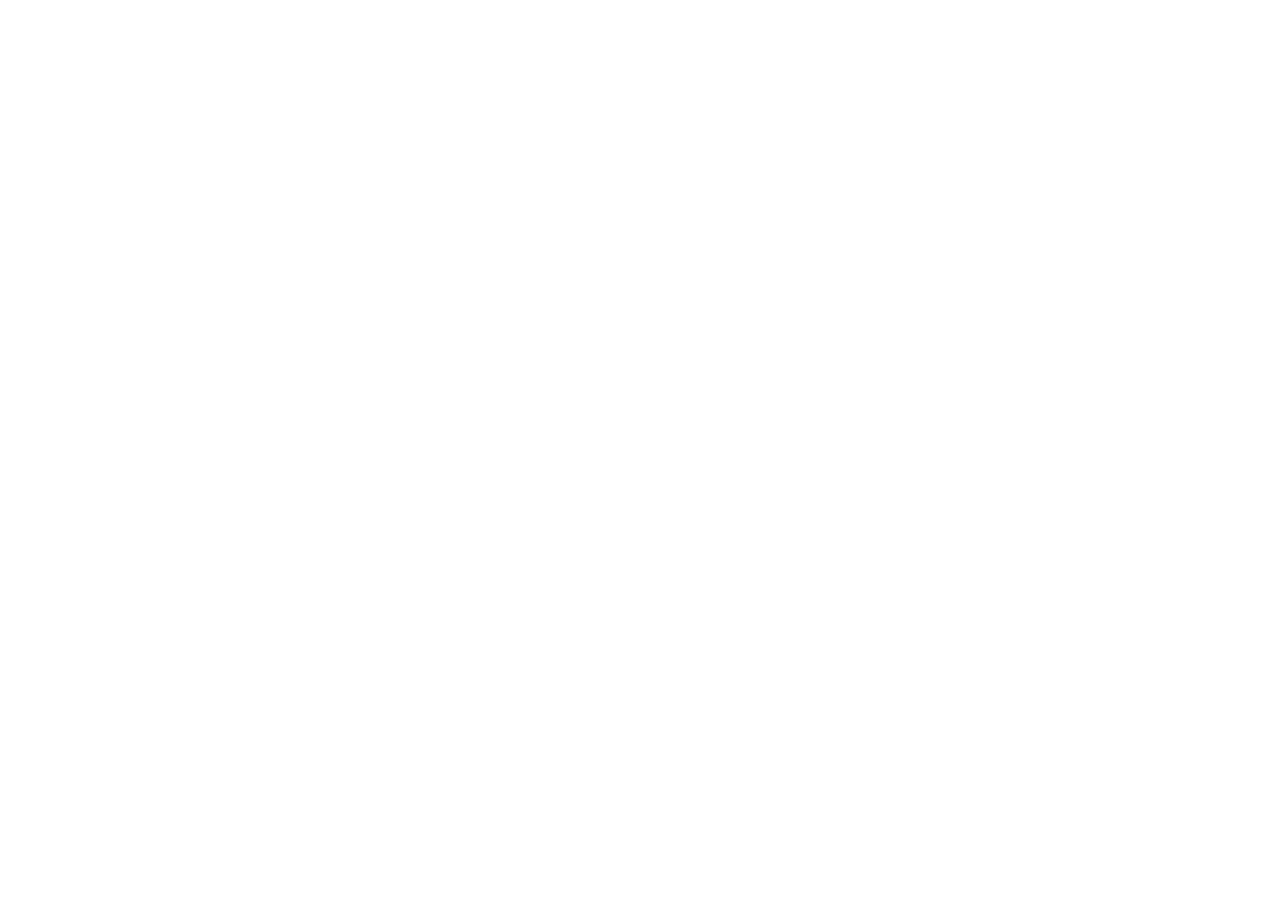
==== index.html @ 10e0dd6e "dirty but commited!" ====
<!DOCTYPE html>
<!--
    Licensed to the Apache Software Foundation (ASF) under one
    or more contributor license agreements.  See the NOTICE file
    distributed with this work for additional information
    regarding copyright ownership.  The ASF licenses this file
    to you under the Apache License, Version 2.0 (the
    "License"); you may not use this file except in compliance
    with the License.  You may obtain a copy of the License at

    http://www.apache.org/licenses/LICENSE-2.0

    Unless required by applicable law or agreed to in writing,
    software distributed under the License is distributed on an
    "AS IS" BASIS, WITHOUT WARRANTIES OR CONDITIONS OF ANY
     KIND, either express or implied.  See the License for the
    specific language governing permissions and limitations
    under the License.
-->
<html>
    <head>
        <meta charset="utf-8" />
        <meta name="format-detection" content="telephone=no" />
        <meta name="viewport" content="user-scalable=no, initial-scale=1, maximum-scale=1, minimum-scale=1, width=device-width, height=device-height, target-densitydpi=device-dpi" />
        <link rel="stylesheet" type="text/css" href="css/bootstrap-basecss.min.css"/>
        <link rel="stylesheet" type="text/css" href="css/app.css" />
        <!--link rel="stylesheet" type="text/css" href="css/index.css" /-->
        <title>{{APP.NAME}}</title>
        <style type="text/css">
            .fade-enter-setup, .fade-leave-setup {
              transition: opacity 0.4s cubic-bezier(0.25, 0.46, 0.45, 0.94) 0s;
            }
            .fade-enter-setup,
            .fade-leave-setup.fade-leave-start {
              opacity: 0;
            }
            .fade-leave-setup,
            .fade-enter-setup.fade-enter-start {
              opacity: 1;
            }                        
            .slide-frame {
              position:relative;
              height:200px;
              overflow:hidden;
            }

            .slide-frame > div {
              width:100%;
            }

            .modal-footer a {
              width:50px;
            }

            .slide-enter-setup, .slide-leave-setup, .wave-enter-setup, .wave-leave-setup {
              -webkit-transition:all cubic-bezier(0.250, 0.460, 0.450, 0.940) 0.5s;
              -moz-transition:all cubic-bezier(0.250, 0.460, 0.450, 0.940) 0.5s;
              -o-transition:all cubic-bezier(0.250, 0.460, 0.450, 0.940) 0.5s;
              transition:all cubic-bezier(0.250, 0.460, 0.450, 0.940) 0.5s;
            }

            .slide-enter-setup {
              position:absolute;
              left:0;
              top:-200px;
            }

            .slide-enter-start {
              top:0;
            }

            .slide-leave-setup {
              position:absolute;
              top:0;
            }

            .slide-leave-start {
              top:200px;
            }

            .wave-enter-setup {
              position:absolute;
              left:-100%;
            }

            .wave-enter-start {
              left:0;
            }

            .wave-leave-setup {
              position:absolute;
              left:0;
            }

            .wave-leave-start {
              left:100%;
            }
          </style>
    </head>
    <body>
        <div ui-view ng-animate="{enter:'fade-enter'}"></div>
        <!-- #Cordova# -->
        <script type="text/javascript" src="cordova.js"></script>
        <script type="text/javascript" src="js/index.js"></script><!-- #bridged to angularjs -->
        <!-- #/Cordova# -->
        <!-- #Components# -->
        <!--script type="text/javascript" src="components/angular-unstable/angular.js"></script--><!-- 1.1.5 fail to work animate with ui-router -->
        <script type="text/javascript" src="components/angular-ui-router/angular-1.1.4.js"></script>
        <script type="text/javascript" src="components/angular-gesture/mobile.min.js"></script>
        <script type="text/javascript" src="components/angular-gesture/ngMobile/directive/ngClick.js"></script>
        <script type="text/javascript" src="components/angular-gesture/ngMobile/directive/ngSwipe.js"></script>
        <script type="text/javascript" src="components/angular-ui-router/angular-ui-router.js"></script>
        <script type="text/javascript" src="components/angular-cache/angular-cache.js"></script>
        <script type="text/javascript" src="components/md5.js"></script>
        <!-- #/Components# -->
        <!-- #App# -->
        <script type="text/javascript" src="js/app.js"></script>
        <script type="text/javascript" src="js/services/NotificationService.js"></script>
        <script type="text/javascript" src="js/services/UserService.js"></script>
        <script type="text/javascript" src="js/services/CacheService.js"></script>
        <script type="text/javascript" src="js/services/ContactService.js"></script>
        <script type="text/javascript" src="js/services/StorageService.js"></script>
        <script type="text/javascript" src="js/services/DataService.js"></script>
        <script type="text/javascript" src="js/controllers/BootStrapCtrl.js"></script>
        <script type="text/javascript" src="js/controllers/AuthCtrl.js"></script>
        <script type="text/javascript" src="js/controllers/RoomCtrl.js"></script>
        <script type="text/javascript" src="js/controllers/InteractionCtrl.js"></script>
        <script type="text/javascript" src="js/controllers/ContactCtrl.js"></script>
        <!-- #/App# -->
        <!-- #Trigger# -->
        <script type="text/javascript">
            app.initialize();
            //angular.bootstrap(document, ["App"]);
        </script>
         <!-- #/Trigger# -->
    </body>
</html>
---- css/app.css ----
/*
 * Licensed to the Apache Software Foundation (ASF) under one
 * or more contributor license agreements.  See the NOTICE file
 * distributed with this work for additional information
 * regarding copyright ownership.  The ASF licenses this file
 * to you under the Apache License, Version 2.0 (the
 * "License"); you may not use this file except in compliance
 * with the License.  You may obtain a copy of the License at
 *
 * http://www.apache.org/licenses/LICENSE-2.0
 *
 * Unless required by applicable law or agreed to in writing,
 * software distributed under the License is distributed on an
 * "AS IS" BASIS, WITHOUT WARRANTIES OR CONDITIONS OF ANY
 * KIND, either express or implied.  See the License for the
 * specific language governing permissions and limitations
 * under the License.
 */


body{
  margin: 0px auto;
}

.page{
	background-color: whitesmoke;
	width: 100%;
	height: 100%;
	position: absolute;
	top: 0px;
	left: 0px;
}

.starter {
	background: url("../img/bg-landing.jpg") no-repeat fixed;
	background-size: 100%;
}

.btn {
	height: 73px;
	font-size: 32px;
	line-height: 38px;
	left: 20%;
	right: 20%;
	font-weight: bold;
	letter-spacing: 1.4px;
	position: fixed;
	bottom: 1%;
	-webkit-box-shadow: 5px 5px 5px #888;
	box-shadow: 5px 5px 5px #888;
	border-radius: 2%;
	-webkit-tap-highlight-color: rgba(0,0,0,0);
	-webkit-tap-highlight-color: transparent; /* For some Androids */
}

.tapped {
  -webkit-transform: scale3d(0.9, 0.9, 1);
}

#signup {
	bottom: 95px
}

.form-horizontal{
	position: relative;
	top: 20%;
}

.form-horizontal .control-group {
	margin: 6% 5% 20% 5%;
}

.form-horizontal .control-label {
	margin-right: 19px;
	float: left;
	width: 20%;
	padding-top: 5px;
	text-align: right;
	margin: 0 7% 0 0;
	font-size: 175%;
	line-height: 210%;
}

.control-group input {
	width: 70%;
	height: 55px;
	font-size: 32px;
	line-height: 38px;
	text-align: center;
}


.form-horizontal .control-group {
	margin: 6% 5% 20% 5%;
}


.control-group input[type="checkbox"] {
width: 30px;
margin: 0 3% 0 0;
}

.register .checkbox {
	min-height: 18px;
	padding-left: 4%;
	margin-left: 23%;
	margin-top: 1%;
	line-height: 2.5;
	font-size: 137%;
	line-height: 299%;
}

.register p {
	font-size: 118%;
	left: 21%;
	right: 20%;
	position: fixed;
	bottom: 11%;
}

ul#room-list{
	margin: 0 !important;
	height: 79%;
	border-bottom: solid 1px grey;
	z-index: 10;
	position: absolute;
	width: 100%;
	overflow: auto;
	top: 30px;
	/*overflow-y: hidden;*/
	-webkit-overflow-scrolling: touch;
}

#room-list li{
	width: 45%;
	list-style: none;
	float: left;
	border: 1px solid #000;
	border-radius: 4%;
	height: 23%;
	margin: 5% 0% 2% 3%;
	background-color: rgba(233, 230, 230, 0.64);
	-webkit-box-shadow: 5px 5px 5px #888;
	box-shadow: 5px 5px 5px #888;
}

#interact {
	border-top: solid 13px grey;
	z-index: 10;
	border-radius: 52px;
	width: 160px;
	height: 110px;
	font-size: 5em;
	left: 32.5%;
	-webkit-box-shadow: 5px 5px 5px #888;
	box-shadow: 5px 5px 5px #888;
}

#interact:hover{
	border-top: solid 4px grey;
}

.rooms .form-search{
	/*z-index: 100;*/
	position: absolute;
	top: 30px;
	width: 100%;
	background-color: whitesmoke;
	opacity: 0.95;
	height: 65%;
}

.rooms .icon-off{
	position: absolute;
	top: 10px;
	left: 10px;
}

.form-content{
	margin: 36% 0 0 0;
	text-align: center;
	line-height: 130%;
	font-size: 173%;
}

.search-query{
	text-align:center;
}

.search-query + p{
	bottom: 21%;
	position: fixed;
	left: 9%;
}

i.icon-arrow-down{
	bottom: 20%;
	position: fixed;
	left: 47%;
}

#user-password{
	height: 55px;
	font-size: 32px;
	line-height: 38px;
	width: 80%;
	font-weight: bold;
}

#interact-exe{
	font-size: 23px;
	bottom: -6px;
	left: 30%;
	width: 40%;
	border-top-right-radius: 70px;
	border-top-left-radius: 70px;
	position: absolute;
	border-bottom-left-radius: 69px;
	border-bottom-right-radius: 69px;
	height: 12%;
}

#interact-back{
	left: 3%;
	width: 180px;
}

#interact-send{
	width: 180px;
	left: 60%;
}

.interaction{
	height: 94%;
	background-color:black;
}
.interaction img{
	width: 100%;
	height: 100%;
}

.room-label i{
	position: absolute;
	left: 15px;
	top: 17px;
}

.room-label{
	background-color: #E8E8E8;
	opacity: 0.8;
	height: 6%;
	text-align: center;
	width: 100%;
	line-height: 53px;
	font-weight: bold;
	font-size: 27px;
}

#contactSearch {
	margin: 20px 15% 0 15%;
	width: 70%;
	height: 44px;
	line-height: 38px;
	font-size: 29px;
	font-weight: bold;
}

#contactSelection{
	width: 34%;
	border-radius: 30px;
	left: 33%;
}

.contact:nth-child(odd) {background-color: #FFF}
.contact:nth-child(even) {background-color: whiteSmoke}
.selected-true{
	background-color: #ffa5a5 !important;
	color: white !important;
	font-weight: bold !important;
}
.contact{
	height: 60px;
	text-align: left;
	line-height: 64px;
	font-size: 31px;
	color: #005df2;
	font-weight: normal;
}
.interaction-done{
	margin: 20px;
	padding: 18px;
	height: 35px;
	background-color: #F00;
	line-height: 40px;
	font-size: 25px;
	font-weight: 800;
}

#user-auth{
	position: fixed;
	top: 350px;
	border-top: solid 9px grey;
	border-bottom: solid 0px grey;
}

#user-auth:hover{
	position: fixed;
	top: 350px;
	border-top: solid 3px grey;
}

#addcontact{
	position: fixed;
	bottom: 40%;
}

.rooms p.interact {
	position: fixed;
	bottom: 21%;
	left: 10%;
	text-align: center;
	line-height: 130%;
	font-size: 173%;
}
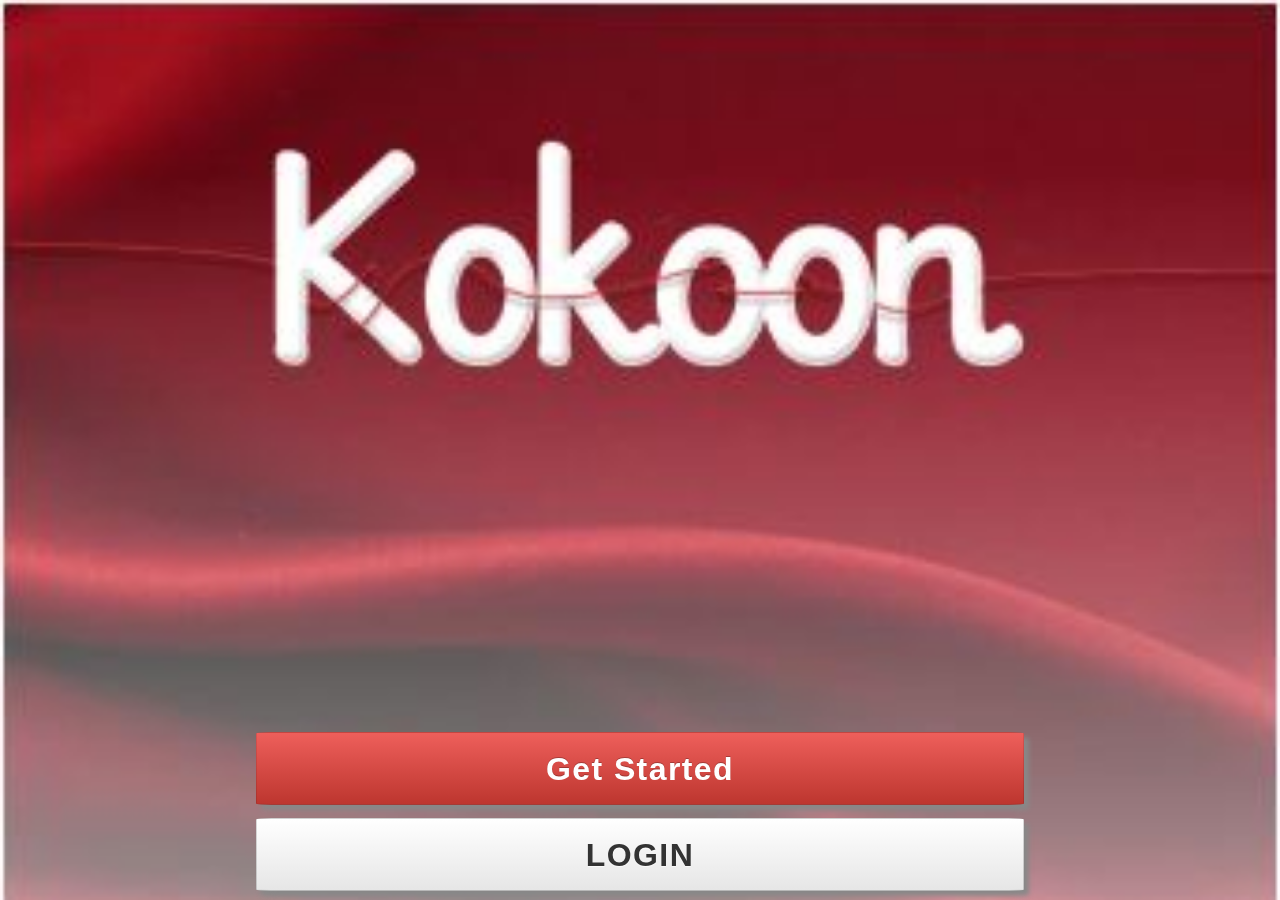
==== commit 93874fd7: "some improvements" ====
--- a/index.html
+++ b/index.html
@@ -126,12 +126,13 @@
         <script type="text/javascript" src="js/controllers/RoomCtrl.js"></script>
         <script type="text/javascript" src="js/controllers/InteractionCtrl.js"></script>
         <script type="text/javascript" src="js/controllers/ContactCtrl.js"></script>
+        <script type="text/javascript" src="js/filters/filters.js"></script>
         <!-- #/App# -->
         <!-- #Trigger# -->
         <script type="text/javascript">
-            app.initialize();
-            //angular.bootstrap(document, ["App"]);
+            //app.initialize();
+            angular.bootstrap(document, ["App"]);
         </script>
          <!-- #/Trigger# -->
     </body>
-</html>
+</html>--- a/css/app.css
+++ b/css/app.css
@@ -309,10 +309,11 @@
 	border-top: solid 3px grey;
 }
 
+/*
 #addcontact{
 	position: fixed;
 	bottom: 40%;
-}
+}*/
 
 .rooms p.interact {
 	position: fixed;
@@ -321,4 +322,44 @@
 	text-align: center;
 	line-height: 130%;
 	font-size: 173%;
-}+}
+
+#inviteContactForm, #addContactForm{
+	width: 100%;
+	background-color: whiteSmoke;
+	position: absolute;
+	top: 0px;
+	bottom: 0px;
+}
+
+#addContactForm .control-group{
+	position: absolute;
+	top: 23%;
+	left: 8%;
+	width: 100%;
+}
+
+#inviteContactForm .control-group{
+	position: absolute;
+	top: 24%;
+	font-size: 17px;
+}
+
+#inviteContactForm .control-label{
+	width: 100%;
+	font-weight: bold;
+	text-align: center;
+}
+
+#invitecontact, #addcontact{
+	position: absolute;
+	top: 45%;
+	width: 30%;
+}
+
+#invitecontactcancel, #addcontactcancel{
+	position: absolute;
+	top: 45%;
+	margin-left: 31%;
+}
+
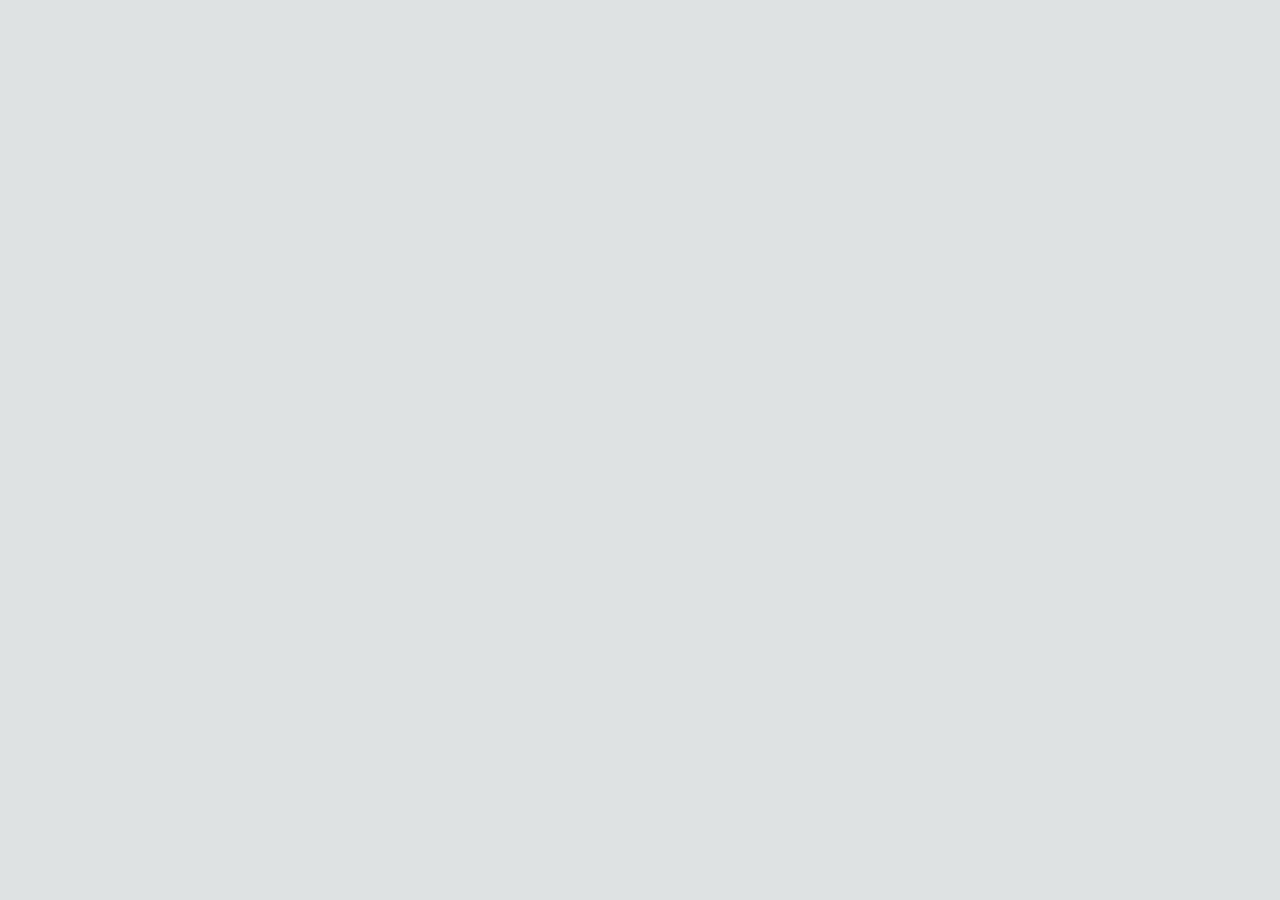
==== commit d20a7af2: "update" ====
--- a/index.html
+++ b/index.html
@@ -1,30 +1,15 @@
 <!DOCTYPE html>
-<!--
-    Licensed to the Apache Software Foundation (ASF) under one
-    or more contributor license agreements.  See the NOTICE file
-    distributed with this work for additional information
-    regarding copyright ownership.  The ASF licenses this file
-    to you under the Apache License, Version 2.0 (the
-    "License"); you may not use this file except in compliance
-    with the License.  You may obtain a copy of the License at
-
-    http://www.apache.org/licenses/LICENSE-2.0
-
-    Unless required by applicable law or agreed to in writing,
-    software distributed under the License is distributed on an
-    "AS IS" BASIS, WITHOUT WARRANTIES OR CONDITIONS OF ANY
-     KIND, either express or implied.  See the License for the
-    specific language governing permissions and limitations
-    under the License.
--->
 <html>
     <head>
         <meta charset="utf-8" />
+        <meta http-equiv="X-UA-Compatible" content="IE=edge,chrome=1">
         <meta name="format-detection" content="telephone=no" />
         <meta name="viewport" content="user-scalable=no, initial-scale=1, maximum-scale=1, minimum-scale=1, width=device-width, height=device-height, target-densitydpi=device-dpi" />
-        <link rel="stylesheet" type="text/css" href="css/bootstrap-basecss.min.css"/>
+        <link rel="stylesheet" type="text/css" href="css/modals.autoprefixed.css">
+        <link rel="stylesheet" type="text/css" href="css/buttons.autoprefixed.css">
+        <link rel="stylesheet" type="text/css" href="css/topcoat-mobile-light.css">
+        <link rel="stylesheet" type="text/css" href="css/font-awesome.css">
         <link rel="stylesheet" type="text/css" href="css/app.css" />
-        <!--link rel="stylesheet" type="text/css" href="css/index.css" /-->
         <title>{{APP.NAME}}</title>
         <style type="text/css">
             .fade-enter-setup, .fade-leave-setup {
@@ -37,7 +22,7 @@
             .fade-leave-setup,
             .fade-enter-setup.fade-enter-start {
               opacity: 1;
-            }                        
+            }
             .slide-frame {
               position:relative;
               height:200px;
@@ -98,30 +83,35 @@
           </style>
     </head>
     <body>
-        <div ui-view ng-animate="{enter:'fade-enter'}"></div>
+        <div class="app-wrap" ui-view ng-animate="{enter:'fade-enter'}"></div>
         <!-- #Cordova# -->
         <script type="text/javascript" src="cordova.js"></script>
         <script type="text/javascript" src="js/index.js"></script><!-- #bridged to angularjs -->
         <!-- #/Cordova# -->
         <!-- #Components# -->
         <!--script type="text/javascript" src="components/angular-unstable/angular.js"></script--><!-- 1.1.5 fail to work animate with ui-router -->
-        <script type="text/javascript" src="components/angular-ui-router/angular-1.1.4.js"></script>
+        <script type="text/javascript" src="components/angular/angular.min.js"></script>
         <script type="text/javascript" src="components/angular-gesture/mobile.min.js"></script>
         <script type="text/javascript" src="components/angular-gesture/ngMobile/directive/ngClick.js"></script>
         <script type="text/javascript" src="components/angular-gesture/ngMobile/directive/ngSwipe.js"></script>
+        <script type="text/javascript" src="components/angular-gesture/ngMobile/directive/ngTouch.js"></script>
+        <script type="text/javascript" src="components/angular-gesture/ngMobile/directive/ngHold.js"></script>
+        <script type="text/javascript" src="components/angular-gesture/ngMobile/directive/ngDrag.js"></script>
         <script type="text/javascript" src="components/angular-ui-router/angular-ui-router.js"></script>
         <script type="text/javascript" src="components/angular-cache/angular-cache.js"></script>
         <script type="text/javascript" src="components/md5.js"></script>
+        <script type="text/javascript" src="components/source-sans-pro.js"></script>
         <!-- #/Components# -->
         <!-- #App# -->
         <script type="text/javascript" src="js/app.js"></script>
+        <script type="text/javascript" src="js/directives/effeckt.js"></script>
         <script type="text/javascript" src="js/services/NotificationService.js"></script>
         <script type="text/javascript" src="js/services/UserService.js"></script>
         <script type="text/javascript" src="js/services/CacheService.js"></script>
         <script type="text/javascript" src="js/services/ContactService.js"></script>
         <script type="text/javascript" src="js/services/StorageService.js"></script>
         <script type="text/javascript" src="js/services/DataService.js"></script>
-        <script type="text/javascript" src="js/controllers/BootStrapCtrl.js"></script>
+        <script type="text/javascript" src="js/controllers/BootstrapCtrl.js"></script>
         <script type="text/javascript" src="js/controllers/AuthCtrl.js"></script>
         <script type="text/javascript" src="js/controllers/RoomCtrl.js"></script>
         <script type="text/javascript" src="js/controllers/InteractionCtrl.js"></script>
@@ -130,8 +120,8 @@
         <!-- #/App# -->
         <!-- #Trigger# -->
         <script type="text/javascript">
-            //app.initialize();
-            angular.bootstrap(document, ["App"]);
+            app.initialize();
+            //angular.bootstrap(document, ["App"]);
         </script>
          <!-- #/Trigger# -->
     </body>
--- a/css/modals.autoprefixed.css
+++ b/css/modals.autoprefixed.css
@@ -0,0 +1,881 @@
+.md-perspective,
+.md-perspective body {
+  height: 100%;
+  overflow: hidden;
+}
+
+.md-perspective body {
+  -webkit-perspective: 600px;
+  -ms-perspective: 600px;
+  -o-perspective: 600px;
+  perspective: 600px;
+}
+
+.effeckt-modal-wrap {
+  -webkit-transform: translate(-50%, -50%);
+  -ms-transform: translate(-50%, -50%);
+  -o-transform: translate(-50%, -50%);
+  transform: translate(-50%, -50%);
+  position: fixed;
+  top: 50%;
+  left: 50%;
+  width: 50%;
+  max-width: 320px;
+  min-width: 630px;
+  z-index: 2000;
+  display: none;
+}
+
+.effeckt-modal {
+  visibility: hidden;
+  -webkit-backface-visibility: hidden;
+  -ms-backface-visibility: hidden;
+  -o-backface-visibility: hidden;
+  backface-visibility: hidden;
+}
+
+.effeckt-show .effeckt-modal {
+  visibility: visible;
+}
+
+.effeckt-overlay.effeckt-show {
+  opacity: 1;
+  visibility: visible;
+}
+
+.effeckt-overlay {
+  position: fixed;
+  width: 100%;
+  height: 100%;
+  visibility: hidden;
+  top: 0;
+  left: 0;
+  opacity: 0;
+  -webkit-transition: 500ms;
+  -o-transition: 500ms;
+  transition: 500ms;
+}
+
+/*
+  Individual modal styles with animations/transitions
+*/
+
+/* Effect 1: From Above */
+
+.md-effect-1 .effeckt-modal {
+  -webkit-transform: scale(0.5);
+  -ms-transform: scale(0.5);
+  -o-transform: scale(0.5);
+  transform: scale(0.5);
+  opacity: 0;
+  -webkit-transition: 500ms;
+  -o-transition: 500ms;
+  transition: 500ms;
+}
+
+.effeckt-show.md-effect-1 .effeckt-modal {
+  -webkit-transform: scale(1);
+  -ms-transform: scale(1);
+  -o-transform: scale(1);
+  transform: scale(1);
+  opacity: 1;
+}
+
+/* Effect 5: From below*/
+
+.md-effect-5 .effeckt-modal {
+  -webkit-transform: scale(1.5);
+  -ms-transform: scale(1.5);
+  -o-transform: scale(1.5);
+  transform: scale(1.5);
+  opacity: 0;
+  -webkit-transition: 500ms;
+  -o-transition: 500ms;
+  transition: 500ms;
+}
+
+.effeckt-show.md-effect-5 .effeckt-modal {
+  -webkit-transform: scale(1);
+  -ms-transform: scale(1);
+  -o-transform: scale(1);
+  transform: scale(1);
+  opacity: 1;
+}
+
+/* Effect 2: Slide from the right */
+
+.md-effect-2 .effeckt-modal {
+  -webkit-transform: translateX(30%);
+  -ms-transform: translateX(30%);
+  -o-transform: translateX(30%);
+  transform: translateX(30%);
+  opacity: 0;
+  -webkit-transition: 500ms cubic-bezier(0.25, 0.5, 0.5, 0.9);
+  -o-transition: 500ms cubic-bezier(0.25, 0.5, 0.5, 0.9);
+  transition: 500ms cubic-bezier(0.25, 0.5, 0.5, 0.9);
+}
+
+.effeckt-show.md-effect-2 .effeckt-modal {
+  -webkit-transform: translateX(0);
+  -ms-transform: translateX(0);
+  -o-transform: translateX(0);
+  transform: translateX(0);
+  opacity: 1;
+}
+
+/* Effect 3: Slide from the bottom */
+
+.md-effect-3 .effeckt-modal {
+  -webkit-transform: translateY(30%);
+  -ms-transform: translateY(30%);
+  -o-transform: translateY(30%);
+  transform: translateY(30%);
+  opacity: 0;
+  -webkit-transition: 500ms;
+  -o-transition: 500ms;
+  transition: 500ms;
+}
+
+.effeckt-show.md-effect-3 .effeckt-modal {
+  -webkit-transform: translateY(0);
+  -ms-transform: translateY(0);
+  -o-transform: translateY(0);
+  transform: translateY(0);
+  opacity: 1;
+}
+
+/* Effect 4: Newspaper */
+
+.md-effect-4 .effeckt-modal {
+  -webkit-transform: scale(0.5) rotate(720deg);
+  -ms-transform: scale(0.5) rotate(720deg);
+  -o-transform: scale(0.5) rotate(720deg);
+  transform: scale(0.5) rotate(720deg);
+  opacity: 0;
+  -webkit-transition: 0.5s;
+  -o-transition: 0.5s;
+  transition: 0.5s;
+}
+
+.effeckt-show.md-effect-4 .effeckt-modal {
+  -webkit-transform: scale(1) rotate(0deg);
+  -ms-transform: scale(1) rotate(0deg);
+  -o-transform: scale(1) rotate(0deg);
+  transform: scale(1) rotate(0deg);
+  opacity: 1;
+}
+
+/* Effect 6: side fall */
+
+.md-effect-6.effeckt-modal-wrap {
+  -webkit-perspective: 1300px;
+  -ms-perspective: 1300px;
+  -o-perspective: 1300px;
+  perspective: 1300px;
+  -webkit-transform-style: preserve-3d;
+  -ms-transform-style: preserve-3d;
+  -o-transform-style: preserve-3d;
+  transform-style: preserve-3d;
+}
+
+.md-effect-6 .effeckt-modal {
+  -webkit-transform: translateZ(600px) translateX(30%) rotate(10deg);
+  -ms-transform: translateZ(600px) translateX(30%) rotate(10deg);
+  -o-transform: translateZ(600px) translateX(30%) rotate(10deg);
+  transform: translateZ(600px) translateX(30%) rotate(10deg);
+  opacity: 0;
+}
+
+.effeckt-show.md-effect-6 .effeckt-modal {
+  -webkit-transition: 500ms ease-in;
+  -o-transition: 500ms ease-in;
+  transition: 500ms ease-in;
+  -webkit-transform: translateZ(0) translateX(0) rotate(0deg);
+  -ms-transform: translateZ(0) translateX(0) rotate(0deg);
+  -o-transform: translateZ(0) translateX(0) rotate(0deg);
+  transform: translateZ(0) translateX(0) rotate(0deg);
+  opacity: 1;
+}
+
+.effeckt-hide.md-effect-6 .effeckt-modal {
+  -webkit-transition: all 500ms ease-out;
+  -o-transition: all 500ms ease-out;
+  transition: all 500ms ease-out;
+  opacity: 0;
+}
+
+/* Effect 7:  slide and stick to top */
+
+.md-effect-7 {
+  top: 0;
+  -webkit-transform: translateX(-50%);
+  -ms-transform: translateX(-50%);
+  -o-transform: translateX(-50%);
+  transform: translateX(-50%);
+}
+
+.md-effect-7 .effeckt-modal {
+  -webkit-transform: translateY(-100%);
+  -ms-transform: translateY(-100%);
+  -o-transform: translateY(-100%);
+  transform: translateY(-100%);
+  -webkit-transition: all .3s;
+  -o-transition: all .3s;
+  transition: all .3s;
+  opacity: 0;
+}
+
+.effeckt-show.md-effect-7 .effeckt-modal {
+  -webkit-transform: translateY(0);
+  -ms-transform: translateY(0);
+  -o-transform: translateY(0);
+  transform: translateY(0);
+  opacity: 1;
+}
+
+/* Effect 8: 3D flip horizontal */
+
+.md-effect-8 {
+  -webkit-perspective: 1300px;
+  -ms-perspective: 1300px;
+  -o-perspective: 1300px;
+  perspective: 1300px;
+  -webkit-transform-style: preserve-3d;
+  -ms-transform-style: preserve-3d;
+  -o-transform-style: preserve-3d;
+  transform-style: preserve-3d;
+}
+
+.md-effect-8 .effeckt-modal {
+  -webkit-transform: rotateY(-70deg);
+  -ms-transform: rotateY(-70deg);
+  -o-transform: rotateY(-70deg);
+  transform: rotateY(-70deg);
+  -webkit-transition: all 500ms;
+  -o-transition: all 500ms;
+  transition: all 500ms;
+  opacity: 0;
+}
+
+.effeckt-show.md-effect-8 .effeckt-modal {
+  -webkit-transform: rotateY(0deg);
+  -ms-transform: rotateY(0deg);
+  -o-transform: rotateY(0deg);
+  transform: rotateY(0deg);
+  opacity: 1;
+}
+
+/* Effect 9: 3D flip vertical */
+
+.md-effect-9 {
+  -webkit-perspective: 1300px;
+  -ms-perspective: 1300px;
+  -o-perspective: 1300px;
+  perspective: 1300px;
+  -webkit-transform-style: preserve-3d;
+  -ms-transform-style: preserve-3d;
+  -o-transform-style: preserve-3d;
+  transform-style: preserve-3d;
+}
+
+.md-effect-9 .effeckt-modal {
+  -webkit-transform: rotateX(-70deg);
+  -ms-transform: rotateX(-70deg);
+  -o-transform: rotateX(-70deg);
+  transform: rotateX(-70deg);
+  -webkit-transition: 500ms;
+  -o-transition: 500ms;
+  transition: 500ms;
+  opacity: 0;
+}
+
+.effeckt-show.md-effect-9 .effeckt-modal {
+  -webkit-transform: rotateX(0deg);
+  -ms-transform: rotateX(0deg);
+  -o-transform: rotateX(0deg);
+  transform: rotateX(0deg);
+  opacity: 1;
+}
+
+/* Effect 10: 3D sign */
+
+.md-effect-10 {
+  -webkit-perspective: 1300px;
+  -ms-perspective: 1300px;
+  -o-perspective: 1300px;
+  perspective: 1300px;
+  -webkit-transform-style: preserve-3d;
+  -ms-transform-style: preserve-3d;
+  -o-transform-style: preserve-3d;
+  transform-style: preserve-3d;
+}
+
+.md-effect-10 .effeckt-modal {
+  -webkit-transform: rotateX(-60deg);
+  -ms-transform: rotateX(-60deg);
+  -o-transform: rotateX(-60deg);
+  transform: rotateX(-60deg);
+  -webkit-transform-origin: 50% 0;
+  -ms-transform-origin: 50% 0;
+  -o-transform-origin: 50% 0;
+  transform-origin: 50% 0;
+  opacity: 0;
+  -webkit-transition: 500ms;
+  -o-transition: 500ms;
+  transition: 500ms;
+}
+
+.effeckt-show.md-effect-10 .effeckt-modal {
+  -webkit-transform: rotateX(0deg);
+  -ms-transform: rotateX(0deg);
+  -o-transform: rotateX(0deg);
+  transform: rotateX(0deg);
+  opacity: 1;
+}
+
+/* Effect 12:  Just me */
+
+.md-effect-12 .effeckt-modal {
+  opacity: 0;
+  -webkit-transition: 500ms;
+  -o-transition: 500ms;
+  transition: 500ms;
+}
+
+.effeckt-show.md-effect-12 .effeckt-modal {
+  opacity: 1;
+  background: #555;
+}
+
+.effeckt-show.md-effect-12 ~ .effeckt-overlay {
+  background: #555;
+}
+
+.md-effect-12,
+.md-effect-12 h3 {
+  background: transparent;
+}
+
+/* Effect 13: 3D slit */
+
+.md-effect-13 {
+  -webkit-perspective: 1300px;
+  -ms-perspective: 1300px;
+  -o-perspective: 1300px;
+  perspective: 1300px;
+  -webkit-transform-style: preserve-3d;
+  -ms-transform-style: preserve-3d;
+  -o-transform-style: preserve-3d;
+  transform-style: preserve-3d;
+}
+
+.md-effect-13 .effeckt-modal {
+  -webkit-transform: translateZ(-3000px) rotateY(90deg);
+  -ms-transform: translateZ(-3000px) rotateY(90deg);
+  -o-transform: translateZ(-3000px) rotateY(90deg);
+  transform: translateZ(-3000px) rotateY(90deg);
+  opacity: 0;
+}
+
+.effeckt-show.md-effect-13 .effeckt-modal {
+  -webkit-animation: slit 0.7s forwards ease-out;
+  -o-animation: slit 0.7s forwards ease-out;
+  animation: slit 0.7s forwards ease-out;
+}
+
+.effeckt-hide.md-effect-13 .effeckt-modal {
+  opacity: 0;
+  -webkit-transition: all 500ms;
+  -o-transition: all 500ms;
+  transition: all 500ms;
+}
+
+@-webkit-keyframes slit {
+  50% {
+    -webkit-transform: translateZ(-250px) rotateY(89deg);
+    transform: translateZ(-250px) rotateY(89deg);
+    opacity: 1;
+    -webkit-animation-timing-function: ease-in;
+    animation-timing-function: ease-in;
+  }
+
+  100% {
+    -webkit-transform: translateZ(0) rotateY(0deg);
+    transform: translateZ(0) rotateY(0deg);
+    opacity: 1;
+  }
+}
+
+@-o-keyframes slit {
+  50% {
+    -o-transform: translateZ(-250px) rotateY(89deg);
+    transform: translateZ(-250px) rotateY(89deg);
+    opacity: 1;
+    -o-animation-timing-function: ease-in;
+    animation-timing-function: ease-in;
+  }
+
+  100% {
+    -o-transform: translateZ(0) rotateY(0deg);
+    transform: translateZ(0) rotateY(0deg);
+    opacity: 1;
+  }
+}
+
+@keyframes slit {
+  50% {
+    -webkit-transform: translateZ(-250px) rotateY(89deg);
+    -ms-transform: translateZ(-250px) rotateY(89deg);
+    -o-transform: translateZ(-250px) rotateY(89deg);
+    transform: translateZ(-250px) rotateY(89deg);
+    opacity: 1;
+    -webkit-animation-timing-function: ease-in;
+    -o-animation-timing-function: ease-in;
+    animation-timing-function: ease-in;
+  }
+
+  100% {
+    -webkit-transform: translateZ(0) rotateY(0deg);
+    -ms-transform: translateZ(0) rotateY(0deg);
+    -o-transform: translateZ(0) rotateY(0deg);
+    transform: translateZ(0) rotateY(0deg);
+    opacity: 1;
+  }
+}
+
+/* Effect 14:  3D Rotate from bottom */
+
+.md-effect-14 {
+  -webkit-perspective: 1300px;
+  -ms-perspective: 1300px;
+  -o-perspective: 1300px;
+  perspective: 1300px;
+  -webkit-transform-style: preserve-3d;
+  -ms-transform-style: preserve-3d;
+  -o-transform-style: preserve-3d;
+  transform-style: preserve-3d;
+}
+
+.md-effect-14 .effeckt-modal {
+  -webkit-transform: translateY(100%) rotateX(90deg);
+  -ms-transform: translateY(100%) rotateX(90deg);
+  -o-transform: translateY(100%) rotateX(90deg);
+  transform: translateY(100%) rotateX(90deg);
+  -webkit-transform-origin: 0 100%;
+  -ms-transform-origin: 0 100%;
+  -o-transform-origin: 0 100%;
+  transform-origin: 0 100%;
+  opacity: 0;
+  -webkit-transition: all 500ms ease-out;
+  -o-transition: all 500ms ease-out;
+  transition: all 500ms ease-out;
+}
+
+.effeckt-show.md-effect-14 .effeckt-modal {
+  -webkit-transform: translateY(0%) rotateX(0deg);
+  -ms-transform: translateY(0%) rotateX(0deg);
+  -o-transform: translateY(0%) rotateX(0deg);
+  transform: translateY(0%) rotateX(0deg);
+  opacity: 1;
+}
+
+/* Effect 15:  3D Rotate in from left */
+
+.md-effect-15 {
+  -webkit-perspective: 1300px;
+  -ms-perspective: 1300px;
+  -o-perspective: 1300px;
+  perspective: 1300px;
+  -webkit-transform-style: preserve-3d;
+  -ms-transform-style: preserve-3d;
+  -o-transform-style: preserve-3d;
+  transform-style: preserve-3d;
+}
+
+.md-effect-15 .effeckt-modal {
+  -webkit-transform: translateZ(100px) translateX(-30%) rotateY(90deg);
+  -ms-transform: translateZ(100px) translateX(-30%) rotateY(90deg);
+  -o-transform: translateZ(100px) translateX(-30%) rotateY(90deg);
+  transform: translateZ(100px) translateX(-30%) rotateY(90deg);
+  -webkit-transform-origin: 0 100%;
+  -ms-transform-origin: 0 100%;
+  -o-transform-origin: 0 100%;
+  transform-origin: 0 100%;
+  opacity: 0;
+  -webkit-transition: all 500ms;
+  -o-transition: all 500ms;
+  transition: all 500ms;
+}
+
+.effeckt-show.md-effect-15 .effeckt-modal {
+  -webkit-transform: translateZ(0px) translateX(0%) rotateY(0deg);
+  -ms-transform: translateZ(0px) translateX(0%) rotateY(0deg);
+  -o-transform: translateZ(0px) translateX(0%) rotateY(0deg);
+  transform: translateZ(0px) translateX(0%) rotateY(0deg);
+  opacity: 1;
+}
+
+/* Effect 16:  Blur */
+
+.effeckt-show.md-effect-16 ~ .md-overlay {
+  background: rgba(180, 46, 32, 0.5);
+}
+
+.effeckt-show.md-effect-16 ~ .page-wrap {
+  -webkit-filter: blur(3px);
+  filter: blur(3px);
+}
+
+.md-effect-16 .effeckt-modal {
+  opacity: 0;
+}
+
+.effeckt-show.md-effect-16 ~ .page-wrap,
+.md-effect-16 .effeckt-modal {
+  -webkit-transition: all 500ms;
+  -o-transition: all 500ms;
+  transition: all 500ms;
+}
+
+.effeckt-show.md-effect-16 .effeckt-modal {
+  opacity: 1;
+}
+
+/* Effect 17:  Slide in from bottom with perspective on container */
+
+.effeckt-show.md-effect-17 ~ .page-wrap {
+  height: 100%;
+  overflow: hidden;
+  -webkit-transition: -webkit-transform 500ms;
+  -o-transition: -o-transform 500ms;
+  transition: -ms-transform 500ms;
+  transition: transform 500ms;
+}
+
+.effeckt-show.md-effect-17 ~ .page-wrap,
+.effeckt-show.md-effect-17 ~ .effeckt-overlay {
+  -webkit-transform: rotateX(-2deg);
+  -ms-transform: rotateX(-2deg);
+  -o-transform: rotateX(-2deg);
+  transform: rotateX(-2deg);
+  -webkit-transform-origin: 50% 0%;
+  -ms-transform-origin: 50% 0%;
+  -o-transform-origin: 50% 0%;
+  transform-origin: 50% 0%;
+  -webkit-transform-style: preserve-3d;
+  -ms-transform-style: preserve-3d;
+  -o-transform-style: preserve-3d;
+  transform-style: preserve-3d;
+}
+
+.md-effect-17 .effeckt-modal {
+  opacity: 0;
+  -webkit-transform: translateY(200%);
+  -ms-transform: translateY(200%);
+  -o-transform: translateY(200%);
+  transform: translateY(200%);
+}
+
+.effeckt-show.md-effect-17 .effeckt-modal {
+  -webkit-transform: translateY(-50%);
+  -ms-transform: translateY(-50%);
+  -o-transform: translateY(-50%);
+  transform: translateY(-50%);
+  opacity: 1;
+  -webkit-transition: all 500ms 0.2s;
+  -o-transition: all 500ms 0.2s;
+  transition: all 500ms 0.2s;
+}
+
+.effeckt-hide.md-effect-17 .effeckt-modal {
+  opacity: 0;
+  -webkit-transition: all 500ms 0.2s;
+  -o-transition: all 500ms 0.2s;
+  transition: all 500ms 0.2s;
+}
+
+/* Effect 18:  Slide from right with perspective on container */
+
+.effeckt-show.md-effect-18 ~ .page-wrap {
+  height: 100%;
+  overflow: hidden;
+}
+
+.effeckt-show.md-effect-18 ~ .effeckt-overlay {
+  background: rgba(0, 0, 0, 0.2);
+  -webkit-transition: all 0.5s;
+  -o-transition: all 0.5s;
+  transition: all 0.5s;
+}
+
+.effeckt-show.md-effect-18 ~ .page-wrap,
+.effeckt-show.md-effect-18 ~ .effeckt-overlay {
+  -webkit-transform-style: preserve-3d;
+  -ms-transform-style: preserve-3d;
+  -o-transform-style: preserve-3d;
+  transform-style: preserve-3d;
+  -webkit-transform-origin: 0% 50%;
+  -ms-transform-origin: 0% 50%;
+  -o-transform-origin: 0% 50%;
+  transform-origin: 0% 50%;
+  -webkit-animation: rotateRightSideFirst 0.5s forwards ease-in;
+  -o-animation: rotateRightSideFirst 0.5s forwards ease-in;
+  animation: rotateRightSideFirst 0.5s forwards ease-in;
+}
+
+@-webkit-keyframes rotateRightSideFirst {
+  50% {
+    -webkit-transform: translateZ(-50px) rotateY(5deg);
+    transform: translateZ(-50px) rotateY(5deg);
+    -webkit-animation-timing-function: ease-out;
+    animation-timing-function: ease-out;
+  }
+
+  100% {
+    -webkit-transform: translateZ(-200px);
+    transform: translateZ(-200px);
+  }
+}
+
+@-o-keyframes rotateRightSideFirst {
+  50% {
+    -o-transform: translateZ(-50px) rotateY(5deg);
+    transform: translateZ(-50px) rotateY(5deg);
+    -o-animation-timing-function: ease-out;
+    animation-timing-function: ease-out;
+  }
+
+  100% {
+    -o-transform: translateZ(-200px);
+    transform: translateZ(-200px);
+  }
+}
+
+@keyframes rotateRightSideFirst {
+  50% {
+    -webkit-transform: translateZ(-50px) rotateY(5deg);
+    -ms-transform: translateZ(-50px) rotateY(5deg);
+    -o-transform: translateZ(-50px) rotateY(5deg);
+    transform: translateZ(-50px) rotateY(5deg);
+    -webkit-animation-timing-function: ease-out;
+    -o-animation-timing-function: ease-out;
+    animation-timing-function: ease-out;
+  }
+
+  100% {
+    -webkit-transform: translateZ(-200px);
+    -ms-transform: translateZ(-200px);
+    -o-transform: translateZ(-200px);
+    transform: translateZ(-200px);
+  }
+}
+
+.md-effect-18 .effeckt-modal {
+  -webkit-transform: translateX(200%);
+  -ms-transform: translateX(200%);
+  -o-transform: translateX(200%);
+  transform: translateX(200%);
+  opacity: 0;
+}
+
+.effeckt-show.md-effect-18 .effeckt-modal {
+  -webkit-transform: translateX(0);
+  -ms-transform: translateX(0);
+  -o-transform: translateX(0);
+  transform: translateX(0);
+  opacity: 1;
+  -webkit-transition: all 0.5s 0.1s;
+  -o-transition: all 0.5s 0.1s;
+  transition: all 0.5s 0.1s;
+}
+
+.effeckt-hide.md-effect-18 .effeckt-modal {
+  opacity: 0;
+  -webkit-transition: all 0.5s 0.1s;
+  -o-transition: all 0.5s 0.1s;
+  transition: all 0.5s 0.1s;
+}
+
+/* Effect 19:  Slip in from the top with perspective on container */
+
+.effeckt-show.md-effect-19 ~ .page-wrap {
+  height: 100%;
+  overflow: hidden;
+}
+
+.effeckt-show.md-effect-19 ~ .effeckt-overlay {
+  -webkit-transition: 500ms;
+  -o-transition: 500ms;
+  transition: 500ms;
+}
+
+.effeckt-show.md-effect-19 ~ .page-wrap,
+.effeckt-show.md-effect-19 ~ .effeckt-overlay {
+  -webkit-transform-style: preserve-3d;
+  -ms-transform-style: preserve-3d;
+  -o-transform-style: preserve-3d;
+  transform-style: preserve-3d;
+  -webkit-transform-origin: 50% 100%;
+  -ms-transform-origin: 50% 100%;
+  -o-transform-origin: 50% 100%;
+  transform-origin: 50% 100%;
+  -webkit-animation: OpenTop 500ms forwards ease-in;
+  -o-animation: OpenTop 500ms forwards ease-in;
+  animation: OpenTop 500ms forwards ease-in;
+}
+
+@-webkit-keyframes OpenTop {
+  50% {
+    -webkit-transform: rotateX(10deg);
+    transform: rotateX(10deg);
+    -webkit-animation-timing-function: ease-out;
+    animation-timing-function: ease-out;
+  }
+}
+
+@-o-keyframes OpenTop {
+  50% {
+    -o-transform: rotateX(10deg);
+    transform: rotateX(10deg);
+    -o-animation-timing-function: ease-out;
+    animation-timing-function: ease-out;
+  }
+}
+
+@keyframes OpenTop {
+  50% {
+    -webkit-transform: rotateX(10deg);
+    -ms-transform: rotateX(10deg);
+    -o-transform: rotateX(10deg);
+    transform: rotateX(10deg);
+    -webkit-animation-timing-function: ease-out;
+    -o-animation-timing-function: ease-out;
+    animation-timing-function: ease-out;
+  }
+}
+
+.md-effect-19 .effeckt-modal {
+  -webkit-transform: translateY(-200%);
+  -ms-transform: translateY(-200%);
+  -o-transform: translateY(-200%);
+  transform: translateY(-200%);
+  opacity: 0;
+}
+
+.effeckt-show.md-effect-19 .effeckt-modal {
+  -webkit-transform: translateY(0);
+  -ms-transform: translateY(0);
+  -o-transform: translateY(0);
+  transform: translateY(0);
+  opacity: 1;
+  -webkit-transition: all 500ms 100ms;
+  -o-transition: all 500ms 100ms;
+  transition: all 500ms 100ms;
+}
+
+.effeckt-hide.md-effect-19 .effeckt-modal {
+  opacity: 0;
+  -webkit-transition: all 500ms 100ms;
+  -o-transition: all 500ms 100ms;
+  transition: all 500ms 100ms;
+}
+
+/* Effect 20: From the top to bottom with left tilt on the way out */
+
+.md-effect-20 {
+  -webkit-transition: 500ms ease-in-out;
+  -o-transition: 500ms ease-in-out;
+  transition: 500ms ease-in-out;
+  -webkit-transform: -50% -50%;
+  -ms-transform: -50% -50%;
+  -o-transform: -50% -50%;
+  transform: -50% -50%;
+  top: -100%;
+  opacity: 0;
+}
+
+.effeckt-show.md-effect-20 {
+  top: 50%;
+  opacity: 1;
+}
+
+.effeckt-hide.md-effect-20 {
+  top: 100%;
+  -webkit-transform: translateX(-50%) rotate(-29deg);
+  -ms-transform: translateX(-50%) rotate(-29deg);
+  -o-transform: translateX(-50%) rotate(-29deg);
+  transform: translateX(-50%) rotate(-29deg);
+  opacity: 0;
+}
+
+/* Effect 22: From the top to bottom */
+
+.md-effect-22 {
+  -webkit-transition: 500ms ease-in-out;
+  -o-transition: 500ms ease-in-out;
+  transition: 500ms ease-in-out;
+  -webkit-transform: -50% -50%;
+  -ms-transform: -50% -50%;
+  -o-transform: -50% -50%;
+  transform: -50% -50%;
+  top: -100%;
+  opacity: 0;
+}
+
+.effeckt-show.md-effect-22 {
+  top: 50%;
+  opacity: 1;
+}
+
+.effeckt-hide.md-effect-22 {
+  top: 100%;
+  opacity: 0;
+}
+
+/* Effect 23: From the bottom to bottom */
+
+.md-effect-23 {
+  -webkit-transition: 500ms ease-in-out;
+  -o-transition: 500ms ease-in-out;
+  transition: 500ms ease-in-out;
+  -webkit-transform: -50% -50%;
+  -ms-transform: -50% -50%;
+  -o-transform: -50% -50%;
+  transform: -50% -50%;
+  top: 100%;
+  opacity: 0;
+}
+
+.effeckt-show.md-effect-23 {
+  top: 50%;
+  opacity: 1;
+}
+
+.effeckt-hide.md-effect-23 {
+  top: 100%;
+  opacity: 0;
+}
+
+/* Effect 24: From the top to top */
+
+.md-effect-24 {
+  -webkit-transition: 500ms ease-in-out;
+  -o-transition: 500ms ease-in-out;
+  transition: 500ms ease-in-out;
+  -webkit-transform: -50% -50%;
+  -ms-transform: -50% -50%;
+  -o-transform: -50% -50%;
+  transform: -50% -50%;
+  top: -100%;
+  opacity: 0;
+}
+
+.effeckt-show.md-effect-24 {
+  top: 50%;
+  opacity: 1;
+}
+
+.effeckt-hide.md-effect-24 {
+  top: -100%;
+  opacity: 0;
+}--- a/css/buttons.autoprefixed.css
+++ b/css/buttons.autoprefixed.css
@@ -0,0 +1,329 @@
+.effeckt-button {
+  position: relative;
+  font-family: inherit;
+  cursor: pointer;
+  -webkit-appearance: none;
+  -webkit-font-smoothing: antialiased;
+}
+
+.effeckt-button[data-loading] {
+  cursor: default;
+}
+
+.effeckt-button .spinner {
+  position: absolute;
+  width: 32px;
+  height: 32px;
+  top: 50%;
+  margin-top: -16px;
+  opacity: 0;
+  background-image: url( [data-uri] );
+  background-size: 32px auto;
+}
+
+.effeckt-button[data-loading] .spinner {
+  -webkit-animation: spinner 1s infinite linear;
+  -o-animation: spinner 1s infinite linear;
+  animation: spinner 1s infinite linear;
+}
+
+@-webkit-keyframes spinner {
+  0% {
+    -webkit-transform: rotate(0deg);
+    transform: rotate(0deg);
+  }
+
+  50% {
+    -webkit-transform: rotate(180deg);
+    transform: rotate(180deg);
+  }
+
+  100% {
+    -webkit-transform: rotate(360deg);
+    transform: rotate(360deg);
+  }
+}
+
+@-o-keyframes spinner {
+  0% {
+    -o-transform: rotate(0deg);
+    transform: rotate(0deg);
+  }
+
+  50% {
+    -o-transform: rotate(180deg);
+    transform: rotate(180deg);
+  }
+
+  100% {
+    -o-transform: rotate(360deg);
+    transform: rotate(360deg);
+  }
+}
+
+@keyframes spinner {
+  0% {
+    -webkit-transform: rotate(0deg);
+    -ms-transform: rotate(0deg);
+    -o-transform: rotate(0deg);
+    transform: rotate(0deg);
+  }
+
+  50% {
+    -webkit-transform: rotate(180deg);
+    -ms-transform: rotate(180deg);
+    -o-transform: rotate(180deg);
+    transform: rotate(180deg);
+  }
+
+  100% {
+    -webkit-transform: rotate(360deg);
+    -ms-transform: rotate(360deg);
+    -o-transform: rotate(360deg);
+    transform: rotate(360deg);
+  }
+}
+
+.effeckt-button,
+.effeckt-button .spinner,
+.effeckt-button .label {
+  -webkit-transition: 500ms cubic-bezier(0.175, 0.885, 0.32, 1.275) all;
+  -o-transition: 500ms cubic-bezier(0.175, 0.885, 0.32, 1.275) all;
+  transition: 500ms cubic-bezier(0.175, 0.885, 0.32, 1.275) all;
+}
+
+.effeckt-button.zoom-in,
+.effeckt-button.zoom-in .spinner,
+.effeckt-button.zoom-in .label,
+.effeckt-button.zoom-out,
+.effeckt-button.zoom-out .spinner,
+.effeckt-button.zoom-out .label {
+  -webkit-transition: 500ms ease all;
+  -o-transition: 500ms ease all;
+  transition: 500ms ease all;
+}
+
+.effeckt-button.expand-right .spinner {
+  right: 16px;
+}
+
+.effeckt-button.expand-right[data-loading] {
+  padding-right: 64px;
+}
+
+.effeckt-button.expand-right[data-loading] .spinner {
+  opacity: 1;
+}
+
+.effeckt-button.expand-left .spinner {
+  left: 16px;
+}
+
+.effeckt-button.expand-left[data-loading] {
+  padding-left: 64px;
+}
+
+.effeckt-button.expand-left[data-loading] .spinner {
+  opacity: 1;
+}
+
+.effeckt-button.expand-up {
+  overflow: hidden;
+}
+
+.effeckt-button.expand-up .spinner {
+  top: 32px;
+  left: 50%;
+  margin-left: -16px;
+}
+
+.effeckt-button.expand-up[data-loading] {
+  padding-top: 64px;
+}
+
+.effeckt-button.expand-up[data-loading] .spinner {
+  opacity: 1;
+  top: 16px;
+  margin-top: 0;
+}
+
+.effeckt-button.expand-down {
+  overflow: hidden;
+}
+
+.effeckt-button.expand-down .spinner {
+  left: 50%;
+  top: 100%;
+  margin-left: -16px;
+  margin-top: -48px;
+}
+
+.effeckt-button.expand-down[data-loading] {
+  padding-bottom: 64px;
+}
+
+.effeckt-button.expand-down[data-loading] .spinner {
+  opacity: 1;
+}
+
+.effeckt-button.slide-left {
+  overflow: hidden;
+}
+
+.effeckt-button.slide-left .label {
+  position: relative;
+}
+
+.effeckt-button.slide-left .spinner {
+  left: 100%;
+  margin-left: -16px;
+}
+
+.effeckt-button.slide-left[data-loading] .label {
+  opacity: 0;
+  left: -100%;
+}
+
+.effeckt-button.slide-left[data-loading] .spinner {
+  opacity: 1;
+  left: 50%;
+}
+
+.effeckt-button.slide-right {
+  overflow: hidden;
+}
+
+.effeckt-button.slide-right .label {
+  position: relative;
+}
+
+.effeckt-button.slide-right .spinner {
+  right: 100%;
+  margin-left: -16px;
+}
+
+.effeckt-button.slide-right[data-loading] .label {
+  opacity: 0;
+  left: 100%;
+}
+
+.effeckt-button.slide-right[data-loading] .spinner {
+  opacity: 1;
+  left: 50%;
+}
+
+.effeckt-button.slide-up {
+  overflow: hidden;
+}
+
+.effeckt-button.slide-up .label {
+  position: relative;
+}
+
+.effeckt-button.slide-up .spinner {
+  left: 50%;
+  margin-left: -16px;
+  margin-top: 1em;
+}
+
+.effeckt-button.slide-up[data-loading] .label {
+  opacity: 0;
+  top: -1em;
+}
+
+.effeckt-button.slide-up[data-loading] .spinner {
+  opacity: 1;
+  margin-top: -16px;
+}
+
+.effeckt-button.slide-down {
+  overflow: hidden;
+}
+
+.effeckt-button.slide-down .label {
+  position: relative;
+}
+
+.effeckt-button.slide-down .spinner {
+  left: 50%;
+  margin-left: -16px;
+  margin-top: -32px;
+}
+
+.effeckt-button.slide-down[data-loading] .label {
+  opacity: 0;
+  top: 1em;
+}
+
+.effeckt-button.slide-down[data-loading] .spinner {
+  opacity: 1;
+  margin-top: -16px;
+}
+
+.effeckt-button.zoom-out {
+  overflow: hidden;
+}
+
+.effeckt-button.zoom-out .spinner {
+  left: 50%;
+  margin-left: -16px;
+  -webkit-transform: scale(2.5);
+  -ms-transform: scale(2.5);
+  -o-transform: scale(2.5);
+  transform: scale(2.5);
+}
+
+.effeckt-button.zoom-out .label {
+  position: relative;
+  display: inline-block;
+}
+
+.effeckt-button.zoom-out[data-loading] .label {
+  opacity: 0;
+  -webkit-transform: scale(0.5);
+  -ms-transform: scale(0.5);
+  -o-transform: scale(0.5);
+  transform: scale(0.5);
+}
+
+.effeckt-button.zoom-out[data-loading] .spinner {
+  opacity: 1;
+  -webkit-transform: none;
+  -ms-transform: none;
+  -o-transform: none;
+  transform: none;
+}
+
+.effeckt-button.zoom-in {
+  overflow: hidden;
+}
+
+.effeckt-button.zoom-in .spinner {
+  left: 50%;
+  margin-left: -16px;
+  -webkit-transform: scale(0.2);
+  -ms-transform: scale(0.2);
+  -o-transform: scale(0.2);
+  transform: scale(0.2);
+}
+
+.effeckt-button.zoom-in .label {
+  position: relative;
+  display: inline-block;
+}
+
+.effeckt-button.zoom-in[data-loading] .label {
+  opacity: 0;
+  -webkit-transform: scale(2.2);
+  -ms-transform: scale(2.2);
+  -o-transform: scale(2.2);
+  transform: scale(2.2);
+}
+
+.effeckt-button.zoom-in[data-loading] .spinner {
+  opacity: 1;
+  -webkit-transform: none;
+  -ms-transform: none;
+  -o-transform: none;
+  transform: none;
+}--- a/css/topcoat-mobile-light.css
+++ b/css/topcoat-mobile-light.css
@@ -0,0 +1,1901 @@
+/**
+*
+* Copyright 2012 Adobe Systems Inc.;
+*
+* Licensed under the Apache License, Version 2.0 (the "License");
+* you may not use this file except in compliance with the License.
+* You may obtain a copy of the License at
+*
+* http://www.apache.org/licenses/LICENSE-2.0
+*
+* Unless required by applicable law or agreed to in writing, software
+* distributed under the License is distributed on an "AS IS" BASIS,
+* WITHOUT WARRANTIES OR CONDITIONS OF ANY KIND, either express or implied.
+* See the License for the specific language governing permissions and
+* limitations under the License.
+*
+*/
+.button {
+  position: relative;
+  display: inline-block;
+  vertical-align: top;
+  -webkit-box-sizing: border-box;
+  -moz-box-sizing: border-box;
+  box-sizing: border-box;
+  -webkit-background-clip: padding;
+  -moz-background-clip: padding;
+  background-clip: padding-box;
+  padding: 0;
+  margin: 0;
+  font: inherit;
+  color: inherit;
+  background: transparent;
+  border: none;
+  cursor: default;
+  -webkit-user-select: none;
+  -moz-user-select: none;
+  -ms-user-select: none;
+  user-select: none;
+  -o-text-overflow: ellipsis;
+  text-overflow: ellipsis;
+  white-space: nowrap;
+  overflow: hidden;
+  text-decoration: none;
+}
+.button--quiet {
+  background: transparent;
+  border: 1px solid transparent;
+  -webkit-box-shadow: none;
+  box-shadow: none;
+}
+.button--disabled {
+  opacity: 0.3;
+  cursor: default;
+  pointer-events: none;
+}
+
+/**
+*
+* Copyright 2012 Adobe Systems Inc.;
+*
+* Licensed under the Apache License, Version 2.0 (the "License");
+* you may not use this file except in compliance with the License.
+* You may obtain a copy of the License at
+*
+* http://www.apache.org/licenses/LICENSE-2.0
+*
+* Unless required by applicable law or agreed to in writing, software
+* distributed under the License is distributed on an "AS IS" BASIS,
+* WITHOUT WARRANTIES OR CONDITIONS OF ANY KIND, either express or implied.
+* See the License for the specific language governing permissions and
+* limitations under the License.
+*
+*/
+
+/**
+*
+* Copyright 2012 Adobe Systems Inc.;
+*
+* Licensed under the Apache License, Version 2.0 (the "License");
+* you may not use this file except in compliance with the License.
+* You may obtain a copy of the License at
+*
+* http://www.apache.org/licenses/LICENSE-2.0
+*
+* Unless required by applicable law or agreed to in writing, software
+* distributed under the License is distributed on an "AS IS" BASIS,
+* WITHOUT WARRANTIES OR CONDITIONS OF ANY KIND, either express or implied.
+* See the License for the specific language governing permissions and
+* limitations under the License.
+*
+*/
+
+/**
+*
+* Copyright 2012 Adobe Systems Inc.;
+*
+* Licensed under the Apache License, Version 2.0 (the "License");
+* you may not use this file except in compliance with the License.
+* You may obtain a copy of the License at
+*
+* http://www.apache.org/licenses/LICENSE-2.0
+*
+* Unless required by applicable law or agreed to in writing, software
+* distributed under the License is distributed on an "AS IS" BASIS,
+* WITHOUT WARRANTIES OR CONDITIONS OF ANY KIND, either express or implied.
+* See the License for the specific language governing permissions and
+* limitations under the License.
+*
+*/
+.button,
+.topcoat-button,
+.topcoat-button--quiet,
+.topcoat-button--large,
+.topcoat-button--large--quiet,
+.topcoat-button--cta,
+.topcoat-button--large--cta {
+  position: relative;
+  display: inline-block;
+  vertical-align: top;
+  -webkit-box-sizing: border-box;
+  -moz-box-sizing: border-box;
+  box-sizing: border-box;
+  -webkit-background-clip: padding;
+  -moz-background-clip: padding;
+  background-clip: padding-box;
+  padding: 0;
+  margin: 0;
+  font: inherit;
+  color: inherit;
+  background: transparent;
+  border: none;
+  cursor: default;
+  -webkit-user-select: none;
+  -moz-user-select: none;
+  -ms-user-select: none;
+  user-select: none;
+  -o-text-overflow: ellipsis;
+  text-overflow: ellipsis;
+  white-space: nowrap;
+  overflow: hidden;
+  text-decoration: none;
+}
+.button--quiet {
+  background: transparent;
+  border: 1px solid transparent;
+  -webkit-box-shadow: none;
+  box-shadow: none;
+}
+.button--disabled,
+.topcoat-button:disabled,
+.topcoat-button.is-disabled,
+.topcoat-button--quiet:disabled,
+.topcoat-button--quiet.is-disabled,
+.topcoat-button--large:disabled,
+.topcoat-button--large.is-disabled,
+.topcoat-button--large--quiet:disabled,
+.topcoat-button--large--quiet.is-disabled,
+.topcoat-button--cta:disabled,
+.topcoat-button--cta.is-disabled,
+.topcoat-button--large-cta:disabled,
+.topcoat-button--large--cta.is-disabled {
+  opacity: 0.3;
+  cursor: default;
+  pointer-events: none;
+}
+/*
+ Button
+ ------
+
+ :active - Active state
+
+ .is-active - Simulates an active state on mobile devices
+
+ :disabled - Disabled state
+
+ .is-disabled - Simulates a disabled state on mobile devices
+
+    <button class="topcoat-button">Button</button>
+    <button class="topcoat-button is-active">Button</button>
+    <button class="topcoat-button is-disabled">Button</button>
+*/
+.topcoat-button,
+.topcoat-button--quiet,
+.topcoat-button--large,
+.topcoat-button--large--quiet,
+.topcoat-button--cta,
+.topcoat-button--large--cta {
+  padding: 0 1.25rem;
+  font-size: 16px;
+  line-height: 3rem;
+  letter-spacing: 1px;
+  color: #454545;
+  text-shadow: 0 1px #fff;
+  vertical-align: top;
+  background-color: #e5e9e8;
+  -webkit-box-shadow: inset 0 1px #fff;
+  box-shadow: inset 0 1px #fff;
+  border: 1px solid #a5a8a8;
+  -webkit-border-radius: 6px;
+  border-radius: 6px;
+}
+.topcoat-button:active,
+.topcoat-button.is-active,
+.topcoat-button--large:active,
+.topcoat-button--large.is-active {
+  background-color: #d3d7d7;
+  -webkit-box-shadow: inset 0 1px rgba(0,0,0,0.12);
+  box-shadow: inset 0 1px rgba(0,0,0,0.12);
+}
+/*
+ Quiet Button
+ ------------
+
+ :active - Quiet button active state
+
+ .is-active - Simulates active state for a quiet button on touch interfaces
+
+ :disabled - Disabled state
+
+ .is-disabled - Simulates disabled state
+
+    <button class="topcoat-button--quiet">Button</button>
+    <button class="topcoat-button--quiet is-active">Button</button>
+    <button class="topcoat-button--quiet is-disabled">Button</button>
+*/
+.topcoat-button--quiet {
+  background: transparent;
+  border: 1px solid transparent;
+  -webkit-box-shadow: none;
+  box-shadow: none;
+}
+.topcoat-button--quiet:active,
+.topcoat-button--quiet.is-active,
+.topcoat-button--large--quiet:active,
+.topcoat-button--large--quiet.is-active {
+  color: #454545;
+  text-shadow: 0 1px #fff;
+  background-color: #d3d7d7;
+  border: 1px solid #a5a8a8;
+  -webkit-box-shadow: inset 0 1px rgba(0,0,0,0.12);
+  box-shadow: inset 0 1px rgba(0,0,0,0.12);
+}
+/*
+ Large Button
+ ------------
+
+ :active - Active state
+
+ .is-active - Simulates active state touch interfaces
+
+ :disabled - Disabled state
+
+ .is-disabled - Simulates disabled state
+
+    <button class="topcoat-button--large" >Button</button>
+    <button class="topcoat-button--large is-active" >Button</button>
+    <button class="topcoat-button--large is-disabled" >Button</button>
+*/
+.topcoat-button--large,
+.topcoat-button--large--quiet {
+  font-size: 1.3rem;
+  line-height: 4rem;
+}
+/*
+ Large Quiet Button
+ ------------------
+
+ :active - Active state
+
+ .is-pressed - Simulates active state on touch interfaces
+
+ :disabled - Disabled state
+
+ .is-disabled - Simulates disabled state
+
+
+    <button class="topcoat-button--large--quiet" >Button</button>
+    <button class="topcoat-button--large--quiet is-active" >Button</button>
+    <button class="topcoat-button--large--quiet is-disabled" >Button</button>
+*/
+.topcoat-button--large--quiet {
+  background: transparent;
+  border: 1px solid transparent;
+  -webkit-box-shadow: none;
+  box-shadow: none;
+}
+/*
+ Call To Action Button
+ ---------------------
+
+ :active - Active state
+
+ .is-pressed - Simulates active state on touch interfaces
+
+ :disabled - Disabled state
+
+ .is-disabled - Simulates disabled state
+
+
+    <button class="topcoat-button--cta" >Button</button>
+    <button class="topcoat-button--cta is-active" >Button</button>
+    <button class="topcoat-button--cta is-disabled" >Button</button>
+
+*/
+.topcoat-button--cta,
+.topcoat-button--large--cta {
+  border: 1px solid #143250;
+  background-color: #288edf;
+  -webkit-box-shadow: inset 0 1px rgba(255,255,255,0.36);
+  box-shadow: inset 0 1px rgba(255,255,255,0.36);
+  color: #fff;
+  font-weight: 500;
+  text-shadow: 0 -1px rgba(0,0,0,0.36);
+}
+.topcoat-button--cta:active,
+.topcoat-button--cta.is-active,
+.topcoat-button--large--cta:active,
+.topcoat-button--large--cta.is-active {
+  background-color: #0380e8;
+  -webkit-box-shadow: inset 0 1px rgba(0,0,0,0.12);
+  box-shadow: inset 0 1px rgba(0,0,0,0.12);
+}
+/*
+ Large Call To Action Button
+ ---------------------------
+
+ :active - Active state
+
+ .is-active - Simulates active state touch interfaces
+
+ :disabled - Disabled state
+
+ .is-disabled - Simulates disabled state
+
+    <button class="topcoat-button--large--cta" >Button</button>
+    <button class="topcoat-button--large--cta is-active" >Button</button>
+    <button class="topcoat-button--large--cta is-disabled" >Button</button>
+*/
+.topcoat-button--large--cta {
+  font-size: 1.3rem;
+  line-height: 4rem;
+}
+
+/**
+*
+* Copyright 2012 Adobe Systems Inc.;
+*
+* Licensed under the Apache License, Version 2.0 (the "License");
+* you may not use this file except in compliance with the License.
+* You may obtain a copy of the License at
+*
+* http://www.apache.org/licenses/LICENSE-2.0
+*
+* Unless required by applicable law or agreed to in writing, software
+* distributed under the License is distributed on an "AS IS" BASIS,
+* WITHOUT WARRANTIES OR CONDITIONS OF ANY KIND, either express or implied.
+* See the License for the specific language governing permissions and
+* limitations under the License.
+*
+*/
+input[type="checkbox"] {
+  position: absolute;
+  overflow: hidden;
+  padding: 0;
+  border: 0;
+  opacity: 0.001;
+  z-index: 1;
+  vertical-align: top;
+  outline: none;
+}
+.checkbox {
+  -webkit-box-sizing: border-box;
+  -moz-box-sizing: border-box;
+  box-sizing: border-box;
+  -webkit-background-clip: padding;
+  -moz-background-clip: padding;
+  background-clip: padding-box;
+  position: relative;
+  display: inline-block;
+  vertical-align: top;
+  cursor: default;
+  -webkit-user-select: none;
+  -moz-user-select: none;
+  -ms-user-select: none;
+  user-select: none;
+}
+.checkbox__label {
+  position: relative;
+  display: inline-block;
+  vertical-align: top;
+  cursor: default;
+  -webkit-user-select: none;
+  -moz-user-select: none;
+  -ms-user-select: none;
+  user-select: none;
+}
+.checkbox--disabled {
+  opacity: 0.3;
+  cursor: default;
+  pointer-events: none;
+}
+.checkbox:before,
+.checkbox:after {
+  content: '';
+  position: absolute;
+}
+.checkbox:before {
+  -webkit-box-sizing: border-box;
+  -moz-box-sizing: border-box;
+  box-sizing: border-box;
+  -webkit-background-clip: padding;
+  -moz-background-clip: padding;
+  background-clip: padding-box;
+}
+
+/**
+*
+* Copyright 2012 Adobe Systems Inc.;
+*
+* Licensed under the Apache License, Version 2.0 (the "License");
+* you may not use this file except in compliance with the License.
+* You may obtain a copy of the License at
+*
+* http://www.apache.org/licenses/LICENSE-2.0
+*
+* Unless required by applicable law or agreed to in writing, software
+* distributed under the License is distributed on an "AS IS" BASIS,
+* WITHOUT WARRANTIES OR CONDITIONS OF ANY KIND, either express or implied.
+* See the License for the specific language governing permissions and
+* limitations under the License.
+*
+*/
+
+/**
+*
+* Copyright 2012 Adobe Systems Inc.;
+*
+* Licensed under the Apache License, Version 2.0 (the "License");
+* you may not use this file except in compliance with the License.
+* You may obtain a copy of the License at
+*
+* http://www.apache.org/licenses/LICENSE-2.0
+*
+* Unless required by applicable law or agreed to in writing, software
+* distributed under the License is distributed on an "AS IS" BASIS,
+* WITHOUT WARRANTIES OR CONDITIONS OF ANY KIND, either express or implied.
+* See the License for the specific language governing permissions and
+* limitations under the License.
+*
+*/
+
+/**
+*
+* Copyright 2012 Adobe Systems Inc.;
+*
+* Licensed under the Apache License, Version 2.0 (the "License");
+* you may not use this file except in compliance with the License.
+* You may obtain a copy of the License at
+*
+* http://www.apache.org/licenses/LICENSE-2.0
+*
+* Unless required by applicable law or agreed to in writing, software
+* distributed under the License is distributed on an "AS IS" BASIS,
+* WITHOUT WARRANTIES OR CONDITIONS OF ANY KIND, either express or implied.
+* See the License for the specific language governing permissions and
+* limitations under the License.
+*
+*/
+input[type="checkbox"] {
+  position: absolute;
+  overflow: hidden;
+  padding: 0;
+  border: 0;
+  opacity: 0.001;
+  z-index: 1;
+  vertical-align: top;
+  outline: none;
+}
+.checkbox,
+.topcoat-checkbox {
+  -webkit-box-sizing: border-box;
+  -moz-box-sizing: border-box;
+  box-sizing: border-box;
+  -webkit-background-clip: padding;
+  -moz-background-clip: padding;
+  background-clip: padding-box;
+  position: relative;
+  display: inline-block;
+  vertical-align: top;
+  cursor: default;
+  -webkit-user-select: none;
+  -moz-user-select: none;
+  -ms-user-select: none;
+  user-select: none;
+}
+.checkbox__label,
+.topcoat-checkbox__label {
+  position: relative;
+  display: inline-block;
+  vertical-align: top;
+  cursor: default;
+  -webkit-user-select: none;
+  -moz-user-select: none;
+  -ms-user-select: none;
+  user-select: none;
+}
+.checkbox--disabled,
+.topcoat-checkbox__label:disabled,
+.topcoat-checkbox__label.is-disabled {
+  opacity: 0.3;
+  cursor: default;
+  pointer-events: none;
+}
+.checkbox:before,
+.checkbox:after,
+.topcoat-checkbox:before,
+.topcoat-checkbox:after {
+  content: '';
+  position: absolute;
+}
+.checkbox:before,
+.topcoat-checkbox:before {
+  -webkit-box-sizing: border-box;
+  -moz-box-sizing: border-box;
+  box-sizing: border-box;
+  -webkit-background-clip: padding;
+  -moz-background-clip: padding;
+  background-clip: padding-box;
+}
+/*
+ Checkbox
+ --------
+
+ :focus - Focus state
+
+ .is-focused - Simulates an focus state on mobile devices
+
+ :disabled - Disabled state
+
+ .is-disabled - Simulates a disabled state on mobile devices
+
+     <label class="topcoat-checkbox__label">
+         <input type="checkbox">
+         <div class="topcoat-checkbox"></div>
+         Default
+     </label>
+
+     <br>
+     <br>
+
+     <label class="topcoat-checkbox__label is-active">
+         <input type="checkbox">
+         <div class="topcoat-checkbox"></div>
+         Active
+     </label>
+
+     <br>
+     <br>
+
+     <label class="topcoat-checkbox__label is-focused">
+         <input type="checkbox">
+         <div class="topcoat-checkbox"></div>
+         Focused
+     </label>
+
+     <br>
+     <br>
+
+     <label class="topcoat-checkbox__label is-disabled">
+         <input type="checkbox">
+         <div class="topcoat-checkbox"></div>
+         Disabled
+     </label>
+*/
+.topcoat-checkbox {
+  height: 2rem;
+}
+input[type="checkbox"] {
+  height: 2rem;
+  width: 2rem;
+  margin-top: 0;
+  margin-right: -2rem;
+  margin-bottom: -2rem;
+  margin-left: 0;
+}
+input[type="checkbox"]:checked + .topcoat-checkbox:after,
+.topcoat-checkbox__label.is-active > .topcoat-checkbox:after {
+  opacity: 1;
+}
+.topcoat-checkbox__label {
+  line-height: 2rem;
+}
+.topcoat-checkbox:before {
+  width: 2rem;
+  height: 2rem;
+  background: #e5e9e8;
+  border: 1px solid #a5a8a8;
+  -webkit-border-radius: 3px;
+  border-radius: 3px;
+  -webkit-box-shadow: inset 0 1px #fff;
+  box-shadow: inset 0 1px #fff;
+}
+.topcoat-checkbox {
+  width: 2rem;
+  height: 2rem;
+}
+.topcoat-checkbox:after {
+  top: 0;
+  opacity: 0;
+  width: 28px;
+  height: 11px;
+  background: transparent;
+  border: 3px solid #666;
+  border-width: 7px;
+  border-top: none;
+  border-right: none;
+  -webkit-border-radius: 2px;
+  border-radius: 2px;
+  -webkit-transform: rotate(-50deg);
+  -moz-transform: rotate(-50deg);
+  -o-transform: rotate(-50deg);
+  -ms-transform: rotate(-50deg);
+  transform: rotate(-50deg);
+}
+input[type="checkbox"]:focus + .topcoat-checkbox:before,
+.topcoat-checkbox__label.is-focused > .topcoat-checkbox:before {
+  border: 1px solid #0940fd;
+  -webkit-box-shadow: 0 0 0 2px #6fb5f1;
+  box-shadow: 0 0 0 2px #6fb5f1;
+}
+
+/**
+*
+* Copyright 2012 Adobe Systems Inc.;
+*
+* Licensed under the Apache License, Version 2.0 (the "License");
+* you may not use this file except in compliance with the License.
+* You may obtain a copy of the License at
+*
+* http://www.apache.org/licenses/LICENSE-2.0
+*
+* Unless required by applicable law or agreed to in writing, software
+* distributed under the License is distributed on an "AS IS" BASIS,
+* WITHOUT WARRANTIES OR CONDITIONS OF ANY KIND, either express or implied.
+* See the License for the specific language governing permissions and
+* limitations under the License.
+*
+*/
+
+/**
+*
+* Copyright 2012 Adobe Systems Inc.;
+*
+* Licensed under the Apache License, Version 2.0 (the "License");
+* you may not use this file except in compliance with the License.
+* You may obtain a copy of the License at
+*
+* http://www.apache.org/licenses/LICENSE-2.0
+*
+* Unless required by applicable law or agreed to in writing, software
+* distributed under the License is distributed on an "AS IS" BASIS,
+* WITHOUT WARRANTIES OR CONDITIONS OF ANY KIND, either express or implied.
+* See the License for the specific language governing permissions and
+* limitations under the License.
+*
+*/
+.input {
+  padding: 0;
+  margin: 0;
+  font: inherit;
+  color: inherit;
+  background: transparent;
+  border: none;
+  -webkit-box-sizing: border-box;
+  -moz-box-sizing: border-box;
+  box-sizing: border-box;
+  -webkit-background-clip: padding;
+  -moz-background-clip: padding;
+  background-clip: padding-box;
+  vertical-align: top;
+  outline: none;
+}
+
+/**
+*
+* Copyright 2012 Adobe Systems Inc.;
+*
+* Licensed under the Apache License, Version 2.0 (the "License");
+* you may not use this file except in compliance with the License.
+* You may obtain a copy of the License at
+*
+* http://www.apache.org/licenses/LICENSE-2.0
+*
+* Unless required by applicable law or agreed to in writing, software
+* distributed under the License is distributed on an "AS IS" BASIS,
+* WITHOUT WARRANTIES OR CONDITIONS OF ANY KIND, either express or implied.
+* See the License for the specific language governing permissions and
+* limitations under the License.
+*
+*/
+
+/**
+*
+* Copyright 2012 Adobe Systems Inc.;
+*
+* Licensed under the Apache License, Version 2.0 (the "License");
+* you may not use this file except in compliance with the License.
+* You may obtain a copy of the License at
+*
+* http://www.apache.org/licenses/LICENSE-2.0
+*
+* Unless required by applicable law or agreed to in writing, software
+* distributed under the License is distributed on an "AS IS" BASIS,
+* WITHOUT WARRANTIES OR CONDITIONS OF ANY KIND, either express or implied.
+* See the License for the specific language governing permissions and
+* limitations under the License.
+*
+*/
+
+/**
+*
+* Copyright 2012 Adobe Systems Inc.;
+*
+* Licensed under the Apache License, Version 2.0 (the "License");
+* you may not use this file except in compliance with the License.
+* You may obtain a copy of the License at
+*
+* http://www.apache.org/licenses/LICENSE-2.0
+*
+* Unless required by applicable law or agreed to in writing, software
+* distributed under the License is distributed on an "AS IS" BASIS,
+* WITHOUT WARRANTIES OR CONDITIONS OF ANY KIND, either express or implied.
+* See the License for the specific language governing permissions and
+* limitations under the License.
+*
+*/
+.list-container {
+  padding: 0;
+  margin: 0;
+  font: inherit;
+  color: inherit;
+  background: transparent;
+  border: none;
+  cursor: default;
+  -webkit-user-select: none;
+  -moz-user-select: none;
+  -ms-user-select: none;
+  user-select: none;
+  overflow: auto;
+  -webkit-overflow-scrolling: touch;
+}
+.list {
+  padding: 0;
+  margin: 0;
+  list-style-type: none;
+}
+.list-item {
+  margin: 0;
+  padding: 0;
+}
+
+
+/**
+*
+* Copyright 2012 Adobe Systems Inc.;
+*
+* Licensed under the Apache License, Version 2.0 (the "License");
+* you may not use this file except in compliance with the License.
+* You may obtain a copy of the License at
+*
+* http://www.apache.org/licenses/LICENSE-2.0
+*
+* Unless required by applicable law or agreed to in writing, software
+* distributed under the License is distributed on an "AS IS" BASIS,
+* WITHOUT WARRANTIES OR CONDITIONS OF ANY KIND, either express or implied.
+* See the License for the specific language governing permissions and
+* limitations under the License.
+*
+*/
+
+/**
+*
+* Copyright 2012 Adobe Systems Inc.;
+*
+* Licensed under the Apache License, Version 2.0 (the "License");
+* you may not use this file except in compliance with the License.
+* You may obtain a copy of the License at
+*
+* http://www.apache.org/licenses/LICENSE-2.0
+*
+* Unless required by applicable law or agreed to in writing, software
+* distributed under the License is distributed on an "AS IS" BASIS,
+* WITHOUT WARRANTIES OR CONDITIONS OF ANY KIND, either express or implied.
+* See the License for the specific language governing permissions and
+* limitations under the License.
+*
+*/
+/*
+ List
+ ------------
+
+    <div class="topcoat-list__container">
+      <h3 class="topcoat-list__header">Category</h3>
+      <ul class="topcoat-list">
+        <li class="topcoat-list__item">
+          Item
+        </li>
+        <li class="topcoat-list__item">
+          Item
+        </li>
+        <li class="topcoat-list__item">
+          Item
+        </li>
+      </ul>
+    </div>
+
+*/
+.topcoat-list__container {
+  padding: 0;
+  margin: 0;
+  font: inherit;
+  color: inherit;
+  background: transparent;
+  border: none;
+  cursor: default;
+  -webkit-user-select: none;
+  -moz-user-select: none;
+  -ms-user-select: none;
+  user-select: none;
+  overflow: auto;
+  -webkit-overflow-scrolling: touch;
+  border-top: 1px solid #bcbfbf;
+  border-bottom: 1px solid #eff1f1;
+  background-color: #dfe2e2;
+}
+.topcoat-list__header {
+  margin: 0;
+  padding: 4px 20px;
+  font-size: 0.9em;
+  font-weight: 400;
+  background-color: #cccfcf;
+  color: #656565;
+  text-shadow: 0 1px 0 rgba(255,255,255,0.5);
+  border-top: solid 1px rgba(255,255,255,0.5);
+  border-bottom: solid 1px rgba(255,255,255,0.23);
+}
+.topcoat-list {
+  padding: 0;
+  margin: 0;
+  list-style-type: none;
+  border-top: 1px solid #bcbfbf;
+  color: #454545;
+}
+.topcoat-list__item {
+  margin: 0;
+  padding: 0;
+  padding: 1.25rem;
+  border-top: 1px solid #eff1f1;
+  border-bottom: 1px solid #bcbfbf;
+}
+.topcoat-list__item:first-child {
+  border-top: 1px solid rgba(0,0,0,0.05);
+}
+
+/**
+*
+* Copyright 2012 Adobe Systems Inc.;
+*
+* Licensed under the Apache License, Version 2.0 (the "License");
+* you may not use this file except in compliance with the License.
+* You may obtain a copy of the License at
+*
+* http://www.apache.org/licenses/LICENSE-2.0
+*
+* Unless required by applicable law or agreed to in writing, software
+* distributed under the License is distributed on an "AS IS" BASIS,
+* WITHOUT WARRANTIES OR CONDITIONS OF ANY KIND, either express or implied.
+* See the License for the specific language governing permissions and
+* limitations under the License.
+*
+*/
+
+/**
+*
+* Copyright 2012 Adobe Systems Inc.;
+*
+* Licensed under the Apache License, Version 2.0 (the "License");
+* you may not use this file except in compliance with the License.
+* You may obtain a copy of the License at
+*
+* http://www.apache.org/licenses/LICENSE-2.0
+*
+* Unless required by applicable law or agreed to in writing, software
+* distributed under the License is distributed on an "AS IS" BASIS,
+* WITHOUT WARRANTIES OR CONDITIONS OF ANY KIND, either express or implied.
+* See the License for the specific language governing permissions and
+* limitations under the License.
+*
+*/
+
+/**
+*
+* Copyright 2012 Adobe Systems Inc.;
+*
+* Licensed under the Apache License, Version 2.0 (the "License");
+* you may not use this file except in compliance with the License.
+* You may obtain a copy of the License at
+*
+* http://www.apache.org/licenses/LICENSE-2.0
+*
+* Unless required by applicable law or agreed to in writing, software
+* distributed under the License is distributed on an "AS IS" BASIS,
+* WITHOUT WARRANTIES OR CONDITIONS OF ANY KIND, either express or implied.
+* See the License for the specific language governing permissions and
+* limitations under the License.
+*
+*/
+.navigation-bar {
+  -webkit-box-sizing: border-box;
+  -moz-box-sizing: border-box;
+  box-sizing: border-box;
+  -webkit-background-clip: padding;
+  -moz-background-clip: padding;
+  background-clip: padding-box;
+  white-space: nowrap;
+  overflow: hidden;
+  word-spacing: 0;
+  padding: 0;
+  margin: 0;
+  font: inherit;
+  color: inherit;
+  background: transparent;
+  border: none;
+  cursor: default;
+  -webkit-user-select: none;
+  -moz-user-select: none;
+  -ms-user-select: none;
+  user-select: none;
+}
+.navigation-bar__item {
+  -webkit-box-sizing: border-box;
+  -moz-box-sizing: border-box;
+  box-sizing: border-box;
+  -webkit-background-clip: padding;
+  -moz-background-clip: padding;
+  background-clip: padding-box;
+  position: relative;
+  display: inline-block;
+  vertical-align: top;
+  padding: 0;
+  margin: 0;
+  font: inherit;
+  color: inherit;
+  background: transparent;
+  border: none;
+}
+.navigation-bar__title {
+  padding: 0;
+  margin: 0;
+  font: inherit;
+  color: inherit;
+  background: transparent;
+  border: none;
+  -o-text-overflow: ellipsis;
+  text-overflow: ellipsis;
+  white-space: nowrap;
+  overflow: hidden;
+}
+
+/**
+*
+* Copyright 2012 Adobe Systems Inc.;
+*
+* Licensed under the Apache License, Version 2.0 (the "License");
+* you may not use this file except in compliance with the License.
+* You may obtain a copy of the License at
+*
+* http://www.apache.org/licenses/LICENSE-2.0
+*
+* Unless required by applicable law or agreed to in writing, software
+* distributed under the License is distributed on an "AS IS" BASIS,
+* WITHOUT WARRANTIES OR CONDITIONS OF ANY KIND, either express or implied.
+* See the License for the specific language governing permissions and
+* limitations under the License.
+*
+*/
+
+/**
+*
+* Copyright 2012 Adobe Systems Inc.;
+*
+* Licensed under the Apache License, Version 2.0 (the "License");
+* you may not use this file except in compliance with the License.
+* You may obtain a copy of the License at
+*
+* http://www.apache.org/licenses/LICENSE-2.0
+*
+* Unless required by applicable law or agreed to in writing, software
+* distributed under the License is distributed on an "AS IS" BASIS,
+* WITHOUT WARRANTIES OR CONDITIONS OF ANY KIND, either express or implied.
+* See the License for the specific language governing permissions and
+* limitations under the License.
+*
+*/
+/*
+Navigation Bar
+--------------
+
+    <div class="topcoat-navigation-bar">
+        <div class="topcoat-navigation-bar__item center full">
+            <h1 class="topcoat-navigation-bar__title">Header</h1>
+        </div>
+    </div>
+*/
+.topcoat-navigation-bar {
+  -webkit-box-sizing: border-box;
+  -moz-box-sizing: border-box;
+  box-sizing: border-box;
+  -webkit-background-clip: padding;
+  -moz-background-clip: padding;
+  background-clip: padding-box;
+  white-space: nowrap;
+  overflow: hidden;
+  word-spacing: 0;
+  padding: 0;
+  margin: 0;
+  font: inherit;
+  color: inherit;
+  background: transparent;
+  border: none;
+  cursor: default;
+  -webkit-user-select: none;
+  -moz-user-select: none;
+  -ms-user-select: none;
+  user-select: none;
+  height: 4rem;
+  padding-left: 1rem;
+  padding-right: 1rem;
+  background: #e5e9e8;
+  color: #000;
+  -webkit-box-shadow: inset 0 -1px #b9bcbc, 0 1px rgba(0,0,0,0.95);
+  box-shadow: inset 0 -1px #b9bcbc, 0 1px rgba(0,0,0,0.95);
+}
+.topcoat-navigation-bar__item {
+  -webkit-box-sizing: border-box;
+  -moz-box-sizing: border-box;
+  box-sizing: border-box;
+  -webkit-background-clip: padding;
+  -moz-background-clip: padding;
+  background-clip: padding-box;
+  position: relative;
+  display: inline-block;
+  vertical-align: top;
+  padding: 0;
+  margin: 0;
+  font: inherit;
+  color: inherit;
+  background: transparent;
+  border: none;
+  margin: 0;
+  line-height: 4rem;
+  vertical-align: top;
+}
+.topcoat-navigation-bar__title {
+  padding: 0;
+  margin: 0;
+  font: inherit;
+  color: inherit;
+  background: transparent;
+  border: none;
+  -o-text-overflow: ellipsis;
+  text-overflow: ellipsis;
+  white-space: nowrap;
+  overflow: hidden;
+  font-size: 1.3rem;
+  font-weight: 400;
+  color: #000;
+}
+
+/**
+*
+* Copyright 2012 Adobe Systems Inc.;
+*
+* Licensed under the Apache License, Version 2.0 (the "License");
+* you may not use this file except in compliance with the License.
+* You may obtain a copy of the License at
+*
+* http://www.apache.org/licenses/LICENSE-2.0
+*
+* Unless required by applicable law or agreed to in writing, software
+* distributed under the License is distributed on an "AS IS" BASIS,
+* WITHOUT WARRANTIES OR CONDITIONS OF ANY KIND, either express or implied.
+* See the License for the specific language governing permissions and
+* limitations under the License.
+*
+*/
+
+/**
+*
+* Copyright 2012 Adobe Systems Inc.;
+*
+* Licensed under the Apache License, Version 2.0 (the "License");
+* you may not use this file except in compliance with the License.
+* You may obtain a copy of the License at
+*
+* http://www.apache.org/licenses/LICENSE-2.0
+*
+* Unless required by applicable law or agreed to in writing, software
+* distributed under the License is distributed on an "AS IS" BASIS,
+* WITHOUT WARRANTIES OR CONDITIONS OF ANY KIND, either express or implied.
+* See the License for the specific language governing permissions and
+* limitations under the License.
+*
+*/
+input[type="radio"] {
+  position: absolute;
+  overflow: hidden;
+  padding: 0;
+  border: 0;
+  opacity: 0.001;
+  z-index: 1;
+  vertical-align: top;
+  outline: none;
+}
+.radio-button {
+  -webkit-box-sizing: border-box;
+  -moz-box-sizing: border-box;
+  box-sizing: border-box;
+  -webkit-background-clip: padding;
+  -moz-background-clip: padding;
+  background-clip: padding-box;
+  position: relative;
+  display: inline-block;
+  vertical-align: top;
+  cursor: default;
+  -webkit-user-select: none;
+  -moz-user-select: none;
+  -ms-user-select: none;
+  user-select: none;
+}
+.radio-button__label {
+  position: relative;
+  display: inline-block;
+  vertical-align: top;
+  cursor: default;
+  -webkit-user-select: none;
+  -moz-user-select: none;
+  -ms-user-select: none;
+  user-select: none;
+}
+.radio-button:before,
+.radio-button:after {
+  content: '';
+  position: absolute;
+  -webkit-border-radius: 100%;
+  border-radius: 100%;
+}
+.radio-button:after {
+  top: 50%;
+  left: 50%;
+  -webkit-transform: translate(-50%, -50%);
+  -moz-transform: translate(-50%, -50%);
+  -o-transform: translate(-50%, -50%);
+  -ms-transform: translate(-50%, -50%);
+  transform: translate(-50%, -50%);
+}
+.radio-button:before {
+  -webkit-box-sizing: border-box;
+  -moz-box-sizing: border-box;
+  box-sizing: border-box;
+  -webkit-background-clip: padding;
+  -moz-background-clip: padding;
+  background-clip: padding-box;
+}
+.radio-button--disabled {
+  opacity: 0.3;
+  cursor: default;
+  pointer-events: none;
+}
+
+/**
+*
+* Copyright 2012 Adobe Systems Inc.;
+*
+* Licensed under the Apache License, Version 2.0 (the "License");
+* you may not use this file except in compliance with the License.
+* You may obtain a copy of the License at
+*
+* http://www.apache.org/licenses/LICENSE-2.0
+*
+* Unless required by applicable law or agreed to in writing, software
+* distributed under the License is distributed on an "AS IS" BASIS,
+* WITHOUT WARRANTIES OR CONDITIONS OF ANY KIND, either express or implied.
+* See the License for the specific language governing permissions and
+* limitations under the License.
+*
+*/
+
+/**
+*
+* Copyright 2012 Adobe Systems Inc.;
+*
+* Licensed under the Apache License, Version 2.0 (the "License");
+* you may not use this file except in compliance with the License.
+* You may obtain a copy of the License at
+*
+* http://www.apache.org/licenses/LICENSE-2.0
+*
+* Unless required by applicable law or agreed to in writing, software
+* distributed under the License is distributed on an "AS IS" BASIS,
+* WITHOUT WARRANTIES OR CONDITIONS OF ANY KIND, either express or implied.
+* See the License for the specific language governing permissions and
+* limitations under the License.
+*
+*/
+input[type="radio"] {
+  position: absolute;
+  overflow: hidden;
+  padding: 0;
+  border: 0;
+  opacity: 0.001;
+  z-index: 1;
+  vertical-align: top;
+  outline: none;
+}
+.radio-button,
+.topcoat-radio-button {
+  -webkit-box-sizing: border-box;
+  -moz-box-sizing: border-box;
+  box-sizing: border-box;
+  -webkit-background-clip: padding;
+  -moz-background-clip: padding;
+  background-clip: padding-box;
+  position: relative;
+  display: inline-block;
+  vertical-align: top;
+  cursor: default;
+  -webkit-user-select: none;
+  -moz-user-select: none;
+  -ms-user-select: none;
+  user-select: none;
+}
+.radio-button__label,
+.topcoat-radio-button__label {
+  position: relative;
+  display: inline-block;
+  vertical-align: top;
+  cursor: default;
+  -webkit-user-select: none;
+  -moz-user-select: none;
+  -ms-user-select: none;
+  user-select: none;
+}
+.radio-button:before,
+.radio-button:after,
+.topcoat-radio-button:before,
+.topcoat-radio-button:after {
+  content: '';
+  position: absolute;
+  -webkit-border-radius: 100%;
+  border-radius: 100%;
+}
+.radio-button:after,
+.topcoat-radio-button:after {
+  top: 50%;
+  left: 50%;
+  -webkit-transform: translate(-50%, -50%);
+  -moz-transform: translate(-50%, -50%);
+  -o-transform: translate(-50%, -50%);
+  -ms-transform: translate(-50%, -50%);
+  transform: translate(-50%, -50%);
+}
+.radio-button:before,
+.topcoat-radio-button:before {
+  -webkit-box-sizing: border-box;
+  -moz-box-sizing: border-box;
+  box-sizing: border-box;
+  -webkit-background-clip: padding;
+  -moz-background-clip: padding;
+  background-clip: padding-box;
+}
+.radio-button--disabled,
+.topcoat-radio-button__label:disabled,
+.topcoat-radio-button__label.is-disabled {
+  opacity: 0.3;
+  cursor: default;
+  pointer-events: none;
+}
+/*
+ Radio Button
+ -----------
+
+ :disabled - Disabled state
+
+ .is-disabled - Simulates a disabled state on mobile devices
+
+    <!-- NO LABEL -->
+    <label class="topcoat-radio-button__label">
+        <input type="radio" name="topcoat">
+        <div class="topcoat-radio-button"></div>
+    </label>
+    <br>
+    <!-- LEFT LABEL -->
+    <label class="topcoat-radio-button__label">
+        Left label
+        <input type="radio" name="topcoat">
+        <div class="topcoat-radio-button"></div>
+    </label>
+    <br>
+    <!-- RIGHT LABEL -->
+    <label class="topcoat-radio-button__label">
+        <input type="radio" name="topcoat">
+        <div class="topcoat-radio-button"></div>
+        Right label
+    </label>
+*/
+input[type="radio"] {
+  height: 2rem;
+  width: 2rem;
+  margin-top: 0;
+  margin-right: -2rem;
+  margin-bottom: -2rem;
+  margin-left: 0;
+}
+input[type="radio"]:checked + .topcoat-radio-button:after {
+  opacity: 1;
+}
+.topcoat-radio-button__label {
+  color: #454545;
+  line-height: 2rem;
+}
+.topcoat-radio-button:before {
+  width: 2rem;
+  height: 2rem;
+  background: #e5e9e8;
+  border: 1px solid #a5a8a8;
+  -webkit-box-shadow: inset 0 1px #fff;
+  box-shadow: inset 0 1px #fff;
+}
+.topcoat-radio-button {
+  position: relative;
+  width: 2rem;
+  height: 2rem;
+}
+.topcoat-radio-button:after {
+  opacity: 0;
+  width: 1rem;
+  height: 1rem;
+  background: #666;
+  border: 1px solid rgba(0,0,0,0.1);
+  -webkit-box-shadow: 0 1px rgba(255,255,255,0.5);
+  box-shadow: 0 1px rgba(255,255,255,0.5);
+}
+input[type="radio"]:focus + .topcoat-radio-button:before,
+.topcoat-radio-button__label.is-focused > .topcoat-radio-button:before {
+  border: 1px solid #0940fd;
+  -webkit-box-shadow: 0 0 0 2px #6fb5f1;
+  box-shadow: 0 0 0 2px #6fb5f1;
+}
+
+/**
+*
+* Copyright 2012 Adobe Systems Inc.;
+*
+* Licensed under the Apache License, Version 2.0 (the "License");
+* you may not use this file except in compliance with the License.
+* You may obtain a copy of the License at
+*
+* http://www.apache.org/licenses/LICENSE-2.0
+*
+* Unless required by applicable law or agreed to in writing, software
+* distributed under the License is distributed on an "AS IS" BASIS,
+* WITHOUT WARRANTIES OR CONDITIONS OF ANY KIND, either express or implied.
+* See the License for the specific language governing permissions and
+* limitations under the License.
+*
+*/
+
+/**
+*
+* Copyright 2012 Adobe Systems Inc.;
+*
+* Licensed under the Apache License, Version 2.0 (the "License");
+* you may not use this file except in compliance with the License.
+* You may obtain a copy of the License at
+*
+* http://www.apache.org/licenses/LICENSE-2.0
+*
+* Unless required by applicable law or agreed to in writing, software
+* distributed under the License is distributed on an "AS IS" BASIS,
+* WITHOUT WARRANTIES OR CONDITIONS OF ANY KIND, either express or implied.
+* See the License for the specific language governing permissions and
+* limitations under the License.
+*
+*/
+/*
+ Search Input
+ ------------
+
+ :disabled - Disabled state
+
+ .is-disabled - Simulates a disabled state
+
+    <input type="search" value="" placeholder="search" class="topcoat-search-input">
+    <input type="search is-disabled" value="" placeholder="search" class="topcoat-search-input">
+
+ */
+.topcoat-search-input,
+.topcoat-search-input--large {
+  padding: 0;
+  margin: 0;
+  font: inherit;
+  color: inherit;
+  background: transparent;
+  border: none;
+  -webkit-box-sizing: border-box;
+  -moz-box-sizing: border-box;
+  box-sizing: border-box;
+  -webkit-background-clip: padding;
+  -moz-background-clip: padding;
+  background-clip: padding-box;
+  vertical-align: top;
+  outline: none;
+  height: 3rem;
+  border: 1px solid #a5a8a8;
+  background-color: #e5e9e8;
+  -webkit-box-shadow: inset 0 1px rgba(0,0,0,0.12);
+  box-shadow: inset 0 1px rgba(0,0,0,0.12);
+  color: #454545;
+  -webkit-appearance: none;
+  padding: 0 0 0 2.7em;
+  -webkit-border-radius: 30px;
+  border-radius: 30px;
+  background-image: url("../img/search.svg");
+  background-position: 1em center;
+  background-repeat: no-repeat;
+  -webkit-background-size: 16px;
+  -moz-background-size: 16px;
+  background-size: 16px;
+}
+.topcoat-search-input:focus,
+.topcoat-search-input--large:focus {
+  background-color: #fff;
+  color: #000;
+}
+.topcoat-search-input::-webkit-search-cancel-button,
+.topcoat-search-input::-webkit-search-decoration {
+  margin-right: 5px;
+}
+.topcoat-search-input:focus::-webkit-input-placeholder,
+.topcoat-search-input:focus::-webkit-input-placeholder {
+  color: #c6c8c8;
+}
+.topcoat-search-input:disabled,
+.topcoat-search-input.is-disabled {
+  opacity: 0.3;
+  cursor: default;
+  pointer-events: none;
+}
+/*
+ Large Search Input
+ ------------------
+
+ :disabled - Disabled state
+
+ .is-disabled - Simulates a disabled state
+
+    <input type="search"  value="" placeholder="search" class="topcoat-search-input--large">
+    <input type="search"  value="" placeholder="search" class="topcoat-search-input--large .is-disabled">
+
+*/
+.topcoat-search-input--large {
+  height: 4rem;
+  font-size: 1.3rem;
+  font-weight: 200;
+  padding-left: 2.8em;
+  -webkit-border-radius: 40px;
+  border-radius: 40px;
+  background-position: 1.2em center;
+  -webkit-background-size: 1.3rem;
+  -moz-background-size: 1.3rem;
+  background-size: 1.3rem;
+}
+.topcoat-search-input--large:disabled,
+.topcoat-search-input--large.is-disabled {
+  opacity: 0.3;
+  cursor: default;
+  pointer-events: none;
+}
+
+/**
+*
+* Copyright 2012 Adobe Systems Inc.;
+*
+* Licensed under the Apache License, Version 2.0 (the "License");
+* you may not use this file except in compliance with the License.
+* You may obtain a copy of the License at
+*
+* http://www.apache.org/licenses/LICENSE-2.0
+*
+* Unless required by applicable law or agreed to in writing, software
+* distributed under the License is distributed on an "AS IS" BASIS,
+* WITHOUT WARRANTIES OR CONDITIONS OF ANY KIND, either express or implied.
+* See the License for the specific language governing permissions and
+* limitations under the License.
+*
+*/
+
+/**
+*
+* Copyright 2012 Adobe Systems Inc.;
+*
+* Licensed under the Apache License, Version 2.0 (the "License");
+* you may not use this file except in compliance with the License.
+* You may obtain a copy of the License at
+*
+* http://www.apache.org/licenses/LICENSE-2.0
+*
+* Unless required by applicable law or agreed to in writing, software
+* distributed under the License is distributed on an "AS IS" BASIS,
+* WITHOUT WARRANTIES OR CONDITIONS OF ANY KIND, either express or implied.
+* See the License for the specific language governing permissions and
+* limitations under the License.
+*
+*/
+/*
+ Text Input
+ ----------
+
+:disabled - Disabled state
+.is-disabled - Simulates a disabled state on mobile devices
+
+    <input type="text" class="topcoat-text-input" value="" placeholder="text">
+    <input type="text" class="topcoat-text-input is-disabled" value="" placeholder="text">
+
+*/
+.topcoat-text-input,
+.topcoat-text-input--large {
+  padding: 0;
+  margin: 0;
+  font: inherit;
+  color: inherit;
+  background: transparent;
+  border: none;
+  -webkit-box-sizing: border-box;
+  -moz-box-sizing: border-box;
+  box-sizing: border-box;
+  -webkit-background-clip: padding;
+  -moz-background-clip: padding;
+  background-clip: padding-box;
+  vertical-align: top;
+  outline: none;
+  height: 3rem;
+  padding: 0 1.25rem;
+  border: 1px solid #a5a8a8;
+  -webkit-border-radius: 6px;
+  border-radius: 6px;
+  background-color: #e5e9e8;
+  -webkit-box-shadow: inset 0 1px rgba(0,0,0,0.12);
+  box-shadow: inset 0 1px rgba(0,0,0,0.12);
+  color: #454545;
+}
+.topcoat-text-input:focus {
+  background-color: #fff;
+  color: #000;
+}
+.topcoat-text-input:disabled,
+.topcoat-text-input.is-disabled {
+  opacity: 0.3;
+  cursor: default;
+  pointer-events: none;
+}
+/*
+ Large Text Input
+ ----------------
+
+:disabled - Disabled state
+.is-disabled - Simulates a disabled state on mobile devices
+
+    <input type="text" class="topcoat-text-input--large" value="" placeholder="text">
+    <input type="text" class="topcoat-text-input--large is-disabled" value="" placeholder="text">
+*/
+.topcoat-text-input--large {
+  height: 4rem;
+  font-size: 1.3rem;
+}
+.topcoat-text-input--large:focus {
+  background-color: #fff;
+  color: #000;
+}
+.topcoat-text-input--large.is-disabled,
+.topcoat-text-input--large:disabled {
+  opacity: 0.3;
+  cursor: default;
+  pointer-events: none;
+}
+
+/**
+*
+* Copyright 2012 Adobe Systems Inc.;
+*
+* Licensed under the Apache License, Version 2.0 (the "License");
+* you may not use this file except in compliance with the License.
+* You may obtain a copy of the License at
+*
+* http://www.apache.org/licenses/LICENSE-2.0
+*
+* Unless required by applicable law or agreed to in writing, software
+* distributed under the License is distributed on an "AS IS" BASIS,
+* WITHOUT WARRANTIES OR CONDITIONS OF ANY KIND, either express or implied.
+* See the License for the specific language governing permissions and
+* limitations under the License.
+*
+*/
+
+/**
+*
+* Copyright 2012 Adobe Systems Inc.;
+*
+* Licensed under the Apache License, Version 2.0 (the "License");
+* you may not use this file except in compliance with the License.
+* You may obtain a copy of the License at
+*
+* http://www.apache.org/licenses/LICENSE-2.0
+*
+* Unless required by applicable law or agreed to in writing, software
+* distributed under the License is distributed on an "AS IS" BASIS,
+* WITHOUT WARRANTIES OR CONDITIONS OF ANY KIND, either express or implied.
+* See the License for the specific language governing permissions and
+* limitations under the License.
+*
+*/
+
+/**
+*
+* Copyright 2012 Adobe Systems Inc.;
+*
+* Licensed under the Apache License, Version 2.0 (the "License");
+* you may not use this file except in compliance with the License.
+* You may obtain a copy of the License at
+*
+* http://www.apache.org/licenses/LICENSE-2.0
+*
+* Unless required by applicable law or agreed to in writing, software
+* distributed under the License is distributed on an "AS IS" BASIS,
+* WITHOUT WARRANTIES OR CONDITIONS OF ANY KIND, either express or implied.
+* See the License for the specific language governing permissions and
+* limitations under the License.
+*
+*/
+.textarea {
+  -webkit-box-sizing: border-box;
+  -moz-box-sizing: border-box;
+  box-sizing: border-box;
+  -webkit-background-clip: padding;
+  -moz-background-clip: padding;
+  background-clip: padding-box;
+  padding: 0;
+  margin: 0;
+  font: inherit;
+  color: inherit;
+  background: transparent;
+  border: none;
+  vertical-align: top;
+  resize: none;
+  outline: none;
+}
+
+/**
+*
+* Copyright 2012 Adobe Systems Inc.;
+*
+* Licensed under the Apache License, Version 2.0 (the "License");
+* you may not use this file except in compliance with the License.
+* You may obtain a copy of the License at
+*
+* http://www.apache.org/licenses/LICENSE-2.0
+*
+* Unless required by applicable law or agreed to in writing, software
+* distributed under the License is distributed on an "AS IS" BASIS,
+* WITHOUT WARRANTIES OR CONDITIONS OF ANY KIND, either express or implied.
+* See the License for the specific language governing permissions and
+* limitations under the License.
+*
+*/
+
+/**
+*
+* Copyright 2012 Adobe Systems Inc.;
+*
+* Licensed under the Apache License, Version 2.0 (the "License");
+* you may not use this file except in compliance with the License.
+* You may obtain a copy of the License at
+*
+* http://www.apache.org/licenses/LICENSE-2.0
+*
+* Unless required by applicable law or agreed to in writing, software
+* distributed under the License is distributed on an "AS IS" BASIS,
+* WITHOUT WARRANTIES OR CONDITIONS OF ANY KIND, either express or implied.
+* See the License for the specific language governing permissions and
+* limitations under the License.
+*
+*/
+/*
+Textarea
+------------------------
+
+    <textarea class="topcoat-textarea" rows="6" cols="36" placeholder="Textarea"></textarea>
+
+ */
+.topcoat-textarea,
+.topcoat-textarea--large {
+  -webkit-box-sizing: border-box;
+  -moz-box-sizing: border-box;
+  box-sizing: border-box;
+  -webkit-background-clip: padding;
+  -moz-background-clip: padding;
+  background-clip: padding-box;
+  padding: 0;
+  margin: 0;
+  font: inherit;
+  color: inherit;
+  background: transparent;
+  border: none;
+  vertical-align: top;
+  resize: none;
+  outline: none;
+  padding: 2rem;
+  font-size: 2.5rem;
+  font-weight: 200;
+  -webkit-border-radius: 6px;
+  border-radius: 6px;
+  line-height: 3rem;
+  border: 1px solid #a5a8a8;
+  background-color: #e5e9e8;
+  -webkit-box-shadow: inset 0 1px rgba(0,0,0,0.12);
+  box-shadow: inset 0 1px rgba(0,0,0,0.12);
+  color: #454545;
+}
+.topcoat-textarea:focus,
+.topcoat-textarea--large:focus {
+  background-color: #fff;
+  color: #000;
+}
+/*
+Large Textarea
+------------------------
+
+    <textarea class="topcoat-textarea--large" rows="6" cols="36" placeholder="Textarea"></textarea>
+
+*/
+.topcoat-textarea--large {
+  font-size: 3rem;
+  line-height: 4rem;
+}
+
+@font-face {
+  font-family: "Source Sans";
+  src: url("../font/SourceSansPro-Regular.otf");
+}
+@font-face {
+  font-family: "Source Sans";
+  src: url("../font/SourceSansPro-Light.otf");
+  font-weight: 200;
+}
+@font-face {
+  font-family: "Source Sans";
+  src: url("../font/SourceSansPro-Semibold.otf");
+  font-weight: 600;
+}
+
+body {
+  margin: 0;
+  padding: 0;
+  background: #dfe2e2;
+  color: #000;
+  font: 16px "Source Sans", helvetica, arial, sans-serif;
+  font-weight: 200;
+  text-rendering: optimizeLegibility;
+}
+:focus {
+  outline-color: transparent;
+  outline-style: none;
+}
+
+.topcoat-icon--menu-stack {
+  background: url("../img/hamburger_dark.svg") no-repeat;
+  -webkit-background-size: cover;
+  -moz-background-size: cover;
+  background-size: cover;
+}
+
+.quarter {
+  width: 25%;
+}
+.half {
+  width: 50%;
+}
+.three-quarters {
+  width: 75%;
+}
+.third {
+  width: 33.333%;
+}
+.two-thirds {
+  width: 66.666%;
+}
+.full {
+  width: 100%;
+}
+
+.left {
+  text-align: left;
+}
+.center {
+  text-align: center;
+}
+.right {
+  text-align: right;
+}
+
+.reset-ui {
+  -webkit-box-sizing: border-box;
+  -moz-box-sizing: border-box;
+  box-sizing: border-box;
+  -webkit-background-clip: padding;
+  -moz-background-clip: padding;
+  background-clip: padding-box;
+  position: relative;
+  display: inline-block;
+  vertical-align: top;
+  padding: 0;
+  margin: 0;
+  font: inherit;
+  color: inherit;
+  background: transparent;
+  border: none;
+  cursor: default;
+  -webkit-user-select: none;
+  -moz-user-select: none;
+  -ms-user-select: none;
+  user-select: none;
+  -o-text-overflow: ellipsis;
+  text-overflow: ellipsis;
+  white-space: nowrap;
+  overflow: hidden;
+}
+
+
+
+
+
+/* Call To Action */
+/* Icons */
+/* Navigation Bar */
+/* Text Input */
+/* Search Input */
+/* List */
+/* Checkbox */
+/* Overlay */
+/* Progress bar */
+/* Checkbox */
+/* Radio Button */
+
+/* Icon Button */
+/* Navigation bar */
+/* List */
+/* Search Input */
+/* Topcoat icon large */
+/* otherwise the icon is off-center */
+/* Checkbox */
+/* Radio */
+
+/* Call To Action */
+/* Icons */
+/* Navigation Bar */
+/* Text Input */
+/* List */
+/* Overlay */
+/* Progress bar */
+/* Checkbox */
+/* Radio Button */
+/* Range input */
+
+/* Containers */
+/* Icon Button */
+/* Navigation bar */
+/* List */
+/* Search Input */
+/* Text Area */
+/* Checkbox */
+/* Radio */
+/* Range input */
+
+/* Text Input */
+/* Radio input */
+/* Overlay */
+/* Textarea */
+/* Progress bar container */
+/* Progress bar progress */
+
--- a/css/app.css
+++ b/css/app.css
@@ -1,365 +1,837 @@
-/*
- * Licensed to the Apache Software Foundation (ASF) under one
- * or more contributor license agreements.  See the NOTICE file
- * distributed with this work for additional information
- * regarding copyright ownership.  The ASF licenses this file
- * to you under the Apache License, Version 2.0 (the
- * "License"); you may not use this file except in compliance
- * with the License.  You may obtain a copy of the License at
- *
- * http://www.apache.org/licenses/LICENSE-2.0
- *
- * Unless required by applicable law or agreed to in writing,
- * software distributed under the License is distributed on an
- * "AS IS" BASIS, WITHOUT WARRANTIES OR CONDITIONS OF ANY
- * KIND, either express or implied.  See the License for the
- * specific language governing permissions and limitations
- * under the License.
- */
-
-
-body{
-  margin: 0px auto;
-}
-
-.page{
-	background-color: whitesmoke;
-	width: 100%;
-	height: 100%;
-	position: absolute;
-	top: 0px;
-	left: 0px;
-}
-
-.starter {
-	background: url("../img/bg-landing.jpg") no-repeat fixed;
-	background-size: 100%;
-}
-
-.btn {
-	height: 73px;
-	font-size: 32px;
-	line-height: 38px;
-	left: 20%;
-	right: 20%;
-	font-weight: bold;
-	letter-spacing: 1.4px;
-	position: fixed;
-	bottom: 1%;
-	-webkit-box-shadow: 5px 5px 5px #888;
-	box-shadow: 5px 5px 5px #888;
-	border-radius: 2%;
-	-webkit-tap-highlight-color: rgba(0,0,0,0);
-	-webkit-tap-highlight-color: transparent; /* For some Androids */
-}
-
-.tapped {
-  -webkit-transform: scale3d(0.9, 0.9, 1);
-}
-
-#signup {
-	bottom: 95px
-}
-
-.form-horizontal{
-	position: relative;
-	top: 20%;
-}
-
-.form-horizontal .control-group {
-	margin: 6% 5% 20% 5%;
-}
-
-.form-horizontal .control-label {
-	margin-right: 19px;
-	float: left;
-	width: 20%;
-	padding-top: 5px;
-	text-align: right;
-	margin: 0 7% 0 0;
-	font-size: 175%;
-	line-height: 210%;
-}
-
-.control-group input {
-	width: 70%;
-	height: 55px;
-	font-size: 32px;
-	line-height: 38px;
-	text-align: center;
-}
-
-
-.form-horizontal .control-group {
-	margin: 6% 5% 20% 5%;
-}
-
-
-.control-group input[type="checkbox"] {
-width: 30px;
-margin: 0 3% 0 0;
-}
-
-.register .checkbox {
-	min-height: 18px;
-	padding-left: 4%;
-	margin-left: 23%;
-	margin-top: 1%;
-	line-height: 2.5;
-	font-size: 137%;
-	line-height: 299%;
-}
-
-.register p {
-	font-size: 118%;
-	left: 21%;
-	right: 20%;
-	position: fixed;
-	bottom: 11%;
-}
-
-ul#room-list{
-	margin: 0 !important;
-	height: 79%;
-	border-bottom: solid 1px grey;
-	z-index: 10;
-	position: absolute;
-	width: 100%;
-	overflow: auto;
-	top: 30px;
-	/*overflow-y: hidden;*/
-	-webkit-overflow-scrolling: touch;
-}
-
-#room-list li{
-	width: 45%;
-	list-style: none;
-	float: left;
-	border: 1px solid #000;
-	border-radius: 4%;
-	height: 23%;
-	margin: 5% 0% 2% 3%;
-	background-color: rgba(233, 230, 230, 0.64);
-	-webkit-box-shadow: 5px 5px 5px #888;
-	box-shadow: 5px 5px 5px #888;
-}
-
-#interact {
-	border-top: solid 13px grey;
-	z-index: 10;
-	border-radius: 52px;
-	width: 160px;
-	height: 110px;
-	font-size: 5em;
-	left: 32.5%;
-	-webkit-box-shadow: 5px 5px 5px #888;
-	box-shadow: 5px 5px 5px #888;
-}
-
-#interact:hover{
-	border-top: solid 4px grey;
-}
-
-.rooms .form-search{
-	/*z-index: 100;*/
-	position: absolute;
-	top: 30px;
-	width: 100%;
-	background-color: whitesmoke;
-	opacity: 0.95;
-	height: 65%;
-}
-
-.rooms .icon-off{
-	position: absolute;
-	top: 10px;
-	left: 10px;
-}
-
-.form-content{
-	margin: 36% 0 0 0;
-	text-align: center;
-	line-height: 130%;
-	font-size: 173%;
-}
-
-.search-query{
-	text-align:center;
-}
-
-.search-query + p{
-	bottom: 21%;
-	position: fixed;
-	left: 9%;
-}
-
-i.icon-arrow-down{
-	bottom: 20%;
-	position: fixed;
-	left: 47%;
-}
-
-#user-password{
-	height: 55px;
-	font-size: 32px;
-	line-height: 38px;
-	width: 80%;
-	font-weight: bold;
-}
-
-#interact-exe{
-	font-size: 23px;
-	bottom: -6px;
-	left: 30%;
-	width: 40%;
-	border-top-right-radius: 70px;
-	border-top-left-radius: 70px;
-	position: absolute;
-	border-bottom-left-radius: 69px;
-	border-bottom-right-radius: 69px;
-	height: 12%;
-}
-
-#interact-back{
-	left: 3%;
-	width: 180px;
-}
-
-#interact-send{
-	width: 180px;
-	left: 60%;
-}
-
-.interaction{
-	height: 94%;
-	background-color:black;
-}
-.interaction img{
-	width: 100%;
-	height: 100%;
-}
-
-.room-label i{
-	position: absolute;
-	left: 15px;
-	top: 17px;
-}
-
-.room-label{
-	background-color: #E8E8E8;
-	opacity: 0.8;
-	height: 6%;
-	text-align: center;
-	width: 100%;
-	line-height: 53px;
-	font-weight: bold;
-	font-size: 27px;
-}
-
-#contactSearch {
-	margin: 20px 15% 0 15%;
-	width: 70%;
-	height: 44px;
-	line-height: 38px;
-	font-size: 29px;
-	font-weight: bold;
-}
-
-#contactSelection{
-	width: 34%;
-	border-radius: 30px;
-	left: 33%;
-}
-
-.contact:nth-child(odd) {background-color: #FFF}
-.contact:nth-child(even) {background-color: whiteSmoke}
-.selected-true{
-	background-color: #ffa5a5 !important;
-	color: white !important;
-	font-weight: bold !important;
-}
-.contact{
-	height: 60px;
-	text-align: left;
-	line-height: 64px;
-	font-size: 31px;
-	color: #005df2;
-	font-weight: normal;
-}
-.interaction-done{
-	margin: 20px;
-	padding: 18px;
-	height: 35px;
-	background-color: #F00;
-	line-height: 40px;
-	font-size: 25px;
-	font-weight: 800;
-}
-
-#user-auth{
-	position: fixed;
-	top: 350px;
-	border-top: solid 9px grey;
-	border-bottom: solid 0px grey;
-}
-
-#user-auth:hover{
-	position: fixed;
-	top: 350px;
-	border-top: solid 3px grey;
-}
-
-/*
-#addcontact{
-	position: fixed;
-	bottom: 40%;
-}*/
-
-.rooms p.interact {
-	position: fixed;
-	bottom: 21%;
-	left: 10%;
-	text-align: center;
-	line-height: 130%;
-	font-size: 173%;
-}
-
-#inviteContactForm, #addContactForm{
-	width: 100%;
-	background-color: whiteSmoke;
-	position: absolute;
-	top: 0px;
-	bottom: 0px;
-}
-
-#addContactForm .control-group{
-	position: absolute;
-	top: 23%;
-	left: 8%;
-	width: 100%;
-}
-
-#inviteContactForm .control-group{
-	position: absolute;
-	top: 24%;
-	font-size: 17px;
-}
-
-#inviteContactForm .control-label{
-	width: 100%;
-	font-weight: bold;
-	text-align: center;
-}
-
-#invitecontact, #addcontact{
-	position: absolute;
-	top: 45%;
-	width: 30%;
-}
-
-#invitecontactcancel, #addcontactcancel{
-	position: absolute;
-	top: 45%;
-	margin-left: 31%;
-}
-
+html,
+body {
+    margin:0;
+    padding:0;
+    height: 100%;
+    font-size: 108%;
+    line-height: 120%;
+}
+
+body {
+    font-family: source-sans-pro, sans-serif;
+    position: relative;
+    width: 100%;
+    height:100%;
+    overflow: hidden;
+    -webkit-font-smoothing: antialiased;
+}
+
+/*
+body.left-nav .topcoat-navigation-bar,
+body.left-nav .app-main-content {
+    left:20%;
+}*/
+
+.left-nav {
+  left: 20%;
+  position: absolute;
+}
+
+.page-wrap {
+  -webkit-transition: all 0.2s ease;
+  -webkit-transform: translate3d(0, 0, 0);
+  height: 100%;
+  width: 100%;
+}
+
+.app-main-content {
+  position: absolute;
+  background: inherit;
+  left: 0;
+  width: 100%;
+  height: 79%; 
+  top: 8%;
+  /*-webkit-box-shadow: 0px 0px 8px 2px rgba(0, 0, 0, 0.57);*/
+  overflow: hidden;
+  background-color: white;
+}
+
+.app-navigation-bar {
+  position:absolute;
+  padding: 2%;
+  width:100%;
+  z-index:100;
+  /*transition: left 0.2s ease-out;
+  -webkit-transition: left 0.2s ease-out;
+  -webkit-transform: translate3d(0px,0px,0px);*/
+  height: 8%;
+}
+
+body.right-nav .app-rooms__container {
+  right: 80%;
+}
+
+input {
+  -webkit-tap-highlight-color: rgba(255, 255, 255, 0);
+}
+
+#snap {
+  width: 100%;
+  height: 100%;
+}
+
+.app-wrap {
+  height: 100%;
+  width: 100%;
+}
+
+.show {
+  display: block;
+}
+
+.hide {
+  display: none;
+}
+
+/* topcoat overide with app color */
+.topcoat-button--cta, .topcoat-button--large--cta {
+  background-color: #ff4242;
+}
+
+.right-nav {
+  position:absolute;
+  top:0;
+  left:0;
+  width: 80%;
+  height:100%;
+}
+
+.right-nav-hidden {
+  display:none;
+}
+
+.right-nav-visible {
+  display:block;
+}
+
+.app-navigation-bar__item {
+  line-height: 250%;
+}
+
+.side-nav {
+    display:block;
+    position:absolute;
+    top:0;
+    left:0;
+    width: 20%;
+    height:100%;
+    background-color:#646474;
+}
+.side-nav__list__container {
+    margin-top:4rem;
+    border-top:none;
+    border-bottom:none;
+}
+.side-nav__list {
+    border-top:none;
+}
+.side-nav__list__item {
+    padding:0;
+    text-align: center;
+}
+
+.side-nav__list__item.is-inactive {
+    background-color:#353535;
+}
+
+.side-nav__list__item.is-active {
+    background-color:#747474;
+}
+
+.side-nav__button {
+    display:block;
+    width:100%;
+    height:100%;
+    padding: 1.25rem;
+    box-sizing: border-box;
+    color: #c6c8c8;
+    text-decoration:none;
+}
+
+.side-nav__button:hover {
+    background-color:#747474;
+}
+
+.side-nav__button:active {
+    background-color:#353572;
+}
+
+.app-icon--animation-rotate[data-active] {
+  background: none;
+  position: relative;
+  overflow: hidden;
+}
+
+.app-icon--animation-rotate[data-active]:before {
+  content: "";
+  position: absolute;
+  width: 100%;
+  height: 100%;
+  top: 0;
+  left: 0;
+  z-index: -1;
+  background: url("../img/hamburger_dark.svg") no-repeat;
+  background-size: cover;
+  -webkit-transform: rotate(90deg);
+  -moz-transform: rotate(90deg);
+  -ms-transform: rotate(90deg);
+  -o-transform: rotate(90deg);
+}
+
+.app-control-bar {
+  position: absolute;
+  bottom: 0px;
+  width: 100%;
+  height: 13%;
+  padding: 1%;
+}
+
+.app-control-bar__btn {
+  height: 100%;
+  padding: 1% 0 0.5% 0;
+}
+
+.app-button--large--cta__control-bar {
+  padding-top: 2%;
+  background-color: red;
+  opacity: 0.8;
+  border-radius: 42%;
+  font-size: 1.1rem;
+  height: 100%;
+  width: 25%;
+}
+
+.app-rooms__room {
+  line-height: 5rem;
+  height: 5rem;
+}
+
+.app-rooms__room:nth-child(even) {
+  background-color: whitesmoke;
+}
+
+.app-rooms__room--details {
+  display: block;
+  line-height: 2.5rem;
+}
+
+.app-rooms__room--details__area {
+  float: left;
+}
+
+/*
+.app-rooms__room--lastupdate {
+  right: 0px;
+  position: absolute;
+}*/
+
+.highlight {
+  color: red;
+  font-weight: bold;
+}
+
+.app-rooms__container {
+  background-color: white;
+  height: 99%;
+}
+
+.app-interactions {
+  height: 86%;
+  background-color: white;
+}
+
+
+/* refresh interactions */
+.app-interactions__refresh {
+  position: absolute;
+  top: -8%;
+  margin: 0 33% 0 33%;
+  background-color: white;
+  border: none;
+}
+
+.app-interactions__refresh[data-loading] {
+  top: 0;
+}
+
+.app-interactions__list,
+.app-rooms__list {
+  overflow: auto;
+  height: 86%;
+  top: 0%;
+  position: absolute;
+  border: none;
+  -webkit-transition: 800ms cubic-bezier(0.175, 0.885, 0.32, 1.275) all;
+  -o-transition: 800ms cubic-bezier(0.175, 0.885, 0.32, 1.275) all;
+  transition: 800ms cubic-bezier(0.175, 0.885, 0.32, 1.275) all;
+}
+
+.app-rooms__list {
+  width: 100%;
+  height: 100%;
+}
+
+.app-interactions__list[data-loading],
+.app-rooms__list[data-loading] {
+  top: 8%;
+  height: 78%;
+}
+
+.app-interactions__inter {
+  background-color: whitesmoke;
+  margin: 1.5% 0 5% 0;
+  font-weight: bolder;
+  font-size: 1.1rem;
+  min-height: 80px;
+  padding: 0;
+}
+
+.app-interactions__inter--false {
+  margin-right: 30%;
+  margin-left: 2%;
+  text-align: left;
+  border-left: 1px solid black;
+}
+
+.app-interactions__inter--true {
+  margin-left: 30%;
+  margin-right: 2%;
+  text-align: right;
+  border-right: 1px solid black;
+}
+
+.app-contacts,
+.app-messages {
+  padding: 2% 1% 1% 2%;
+  height: 100%;
+  background-color: whitesmoke;
+}
+
+.app-contacts__user {
+  float: left;
+  text-align: center;
+  height: 98%;
+}
+
+.app-contacts__me,
+.app-contacts__notme {
+  font-size: 1.6rem;
+  font-weight: bold;
+  height: 80%;
+}
+
+.app-contacts__me {
+  text-align: right;
+}
+
+.app-contacts__notme {
+  text-align: left;
+}
+
+.app-contacts__refresh {
+  margin: 0 2.5% 0 2.5%;
+  width: 28%;
+}
+
+.app-interactions__info {
+  text-align: center;
+  display: block;
+  min-height: 80px;
+  width: 30px;
+}
+
+.app-interactions__info--false{
+  float: right;
+}
+
+.app-interactions__info--true{
+  float: left;
+}
+
+.app-interactions__content {
+  display: block;
+  margin: 5px;
+}
+
+.app-interactions__camera--thumbnails {
+  width:45px;
+  height:45px;
+}
+
+
+/** Modal **/
+.app-modal-wrap {
+  min-width: 0px;
+  height: 100%;
+  width: 100%;
+  min-width: 100%;
+}
+
+.app-modal-body {
+  padding: 2%;
+  height: 76%;
+  background-color: whitesmoke;
+}
+
+.app-modal-full {
+  height: 100%;
+  background-color: whitesmoke;
+}
+
+.app-modal-half {
+  margin-top: 50%;
+}
+
+.app-modal-footer {
+  height: 4rem;
+  padding: 2%;
+}
+
+.app-modal-body__closedrequest{
+  display: none;
+}
+
+.app-modal-body__interaction--image {
+  padding: 0;
+  height: 80%;
+}
+
+
+
+
+.effeckt-overlay {
+  z-index: 1000;
+  background: rgba(0, 0, 0, 0.5);
+}
+
+.app-interaction-body {
+  height: 100%;
+  width: 100%;
+}
+
+.app-interaction-header {
+  height: 8%;
+}
+
+.app-interaction-contents {
+  height: 83%;
+}
+
+.app-interaction-contents__image {
+  height: 100%;
+}
+
+.app-interaction-footer {
+  height: 9%;
+  padding: 2% 0 0% 0;
+}
+
+.app-contacts__container {
+  height: 88%;
+  background-color: white;
+}
+
+.app-contacts__list {
+  background-color: white;
+  height: 96%;
+  width: 100%;
+}
+
+.app-contacts__item {
+  border-bottom: 1px solid #bcbfbf;
+  width: 48%;
+  height: 110px;
+  float: left;
+  background-color: whitesmoke;
+  margin: 1%;
+  padding: 0%;
+}
+
+.app-contacts__item--info,
+.app-contacts__item--actions {
+  float: left;
+  height: 90%;
+  margin: 2% 0 0 0;
+}
+
+.app-contacts_item-edit{
+  margin: 0 0 2px 0;
+}
+
+.app-contacts_item-edit,
+.app-contacts_item-delete,
+.app-contacts_item-error,
+.app-contacts_item-invitation {
+  padding: 0 1rem;
+}
+
+.app-contacts__item--content--thumbnails {
+  width: 35px;
+  height: 35px;
+}
+
+.app-search__container {
+  padding-left: 18%;
+  padding-top: 1.5%;
+}
+
+.app-search-input {
+  text-align: center;
+  width: 76%;
+}
+
+.app-contacts__item--pending {
+  opacity: 0.6;
+}
+
+.app-contacts__item--requested {
+  background-color: yellow;
+  opacity: 0.9;
+}
+
+.app-contacts-contents__add {
+  height: 31%;
+  padding: 1% 1% 0 1%;
+}
+
+.app-contacts-contents__email {
+  width: 80%;
+  text-align: center;
+  margin-left: 10%;
+}
+
+.app-contacts__item--bottom {
+  margin-top: 52px;
+}
+
+.app-text__legal {
+  text-decoration: underline;
+  color: blue;
+}
+
+.app-legal {
+  height: 100%;
+  min-width: 100%;
+}
+
+.app-legal-body {
+  height: 100%;
+}
+
+.app-legal-contents {
+  height: 76%;
+  padding: 4%;
+  background-color: white;
+}
+
+.app-legal-footer {
+  height: 10%;
+  padding: 2.5%;
+}
+
+.app-autentication {
+  height: 63%;
+  width: 84%;
+  padding: 27% 8% 8% 8%;
+}
+
+.app-password-field {
+  -webkit-text-security: disc;
+}
+
+.app-text-input--authentication {
+  width: 100%;
+  text-align: center;
+  margin-bottom: 5%;
+}
+
+.app-checkbox__label--authentication {
+  width: 100%;
+}
+
+.app-checkbox--authentication {
+  margin-right: 5%;
+}
+
+.app-text--authentication {
+  position: absolute;
+  bottom: 10px;
+  text-align: center;
+  padding: 0 15% 0 15%;
+}
+
+.app-authenticate {
+  background: rgba(0, 0, 0, 0.5);
+  padding-top: 37%;
+}
+
+.app-authenticate-body {
+  height: 12%;
+}
+
+.app-authenticate-contents__email {
+  width: 80%;
+  text-align: center;
+  margin-left: 10%;
+}
+
+.app-subinteraction {
+  height: 12%;
+}
+
+.app-subinteraction-switch--back {
+  width: 12%;
+  position: absolute;
+  right: 7px;
+}
+
+.app-subinteraction-switch--next {
+  width: 12%;
+  position: absolute;
+  left: 7px;
+  padding: 0;
+  text-align: left;
+}
+
+.app-main-content__home {
+  background: url("../img/bg-landing.jpg") no-repeat fixed;
+  -webkit-background-size: cover;
+  background-size: 100%;
+  background-color: white;
+  height: 100%;
+  width: 100%;
+}
+
+.app-main-content__home--buttons {
+  background-color: white;
+  position: absolute;
+  padding: 15%;
+  height: 17%;
+  bottom: 0;
+  width: 70%;
+}
+
+.app-button__home {
+  width: 100%;
+  margin-bottom: 3%;
+}
+
+
+/* High res */
+@media screen and (min-height: 880px) {
+
+  .topcoat-navigation-bar {
+    height: 10%;
+    font-size: 130%;
+  }
+
+  .topcoat-navigation-bar__title {
+    font-size: 160%;
+    font-weight: bold;
+  }
+
+  .topcoat-button--cta, .topcoat-button--large--cta{
+    font-size: 150%;
+    font-weight: bold;
+    height: 100%;
+  }
+
+  .topcoat-navigation-bar__item {
+    height: 100%;
+  }
+
+  .app-main-content {
+    height: 78%;
+    top: 10%;
+  }
+
+  .app-modal-footer {
+    height: 11%;
+    padding: 1%;
+  }
+
+  .app-authenticate-contents__button {
+    height: 100%;
+    width: 38%;
+  }
+
+  .app-authenticate-contents__email {
+    height: 85%;
+    font-size: 160%;
+    line-height: 138%;
+  }
+
+  i{
+    font-size: 2em;
+  }
+
+  .app-control-bar {
+    height: 13% !important;
+  }
+
+  .app-button__home {
+    height: 110%;
+    width: 100%;
+    margin-bottom: 2%;
+    font-size: 255%;
+  }
+
+  .app-main-content__home--buttons {
+    background-color: whitesmoke;
+    position: absolute;
+    height: 37%;
+    width: 100%;
+    top: 63cd%;
+    padding: 0;
+  }
+
+  .app-button__home {
+    font-size: 200%;
+    font-weight: bold;
+    height: 38%;
+    width: 60%;
+    margin-left: 20%;
+    margin-top: 4%;
+  }
+
+  .app-contacts__item {
+    min-height: 110px;
+    height: 25%;
+    max-height: 210px;
+    width: 46%;
+    margin: 2%;
+  }
+
+  .app-contacts__item--content--thumbnails {
+    width: 39%;
+    height: 50%;
+  }
+
+  .app-contacts__item--content--nickname {
+    font-size: 150%;
+  }
+
+  .app-contacts__item--bottom {
+    padding-top: 8%;
+  }
+
+  .app-modal-half {
+    margin-top: 0;
+    top: 40%;
+    height: 82%;
+    position: absolute;
+    width: 100%;
+  }
+
+  .app-modal-body {
+    height: 7%;
+  }
+
+  .app-button-modal-half {
+    height: 100%;
+    font-size: 152%;
+  }
+
+  .topcoat-text-input {
+    height: 103%;
+    font-size: 190%;
+    line-height: 172%;
+  }
+
+  .app-modal-body--full {
+    height: 79%;
+  }
+
+  .app-authentication {
+    padding: 23% 8% 8% 8%;
+  }
+
+  .app-text-input--authentication {
+    height: 20%;
+    font-size: 160%;
+    line-height: 140%;
+  }
+
+  .selected-true {
+    background-color: yellow;
+    opacity: 0.8;
+  }
+
+  .app-rooms__room {
+    min-height: 5rem;
+    height: 20%;
+    max-height: 160px;
+  }
+
+  .app-rooms__room--details {
+    font-size: 150%;
+    line-height: 140%;
+  }
+
+  .app-interactions__list {
+    width: 100%;
+  }
+
+  .app-interactions__inter {
+    width: 66%;
+  }
+
+  .app-contacts__refresh{
+    height: 70%;
+  }
+
+}
+/* @media screen and (min-width: 880px) {
+@media screen and (min-width: 640px) {
+    .slide-menu-button {
+        display:none;
+    }
+    .app-main-content {
+        left:320px;
+        right:0;
+        width:auto;
+    }
+}*/
+
+/*
+span.eye {
+  display: inline-block;
+  width: 1em;
+  height: 1em;
+  background: #000;
+  position: relative;
+  border-radius: 65% 0;
+  -webkit-transform: rotate(45deg);
+  -ms-transform: rotate(45deg);
+  transform: rotate(45deg);
+  font-size: 54px;
+z-index: 10;
+float: left;
+left: 46px;
+opacity: 0.3;
+}
+
+span.eye:before, span.eye:after {
+    content: "";
+    position: absolute;
+    display: block;
+    top: 50%;
+    left: 50%;
+    border-radius: 100%;
+}
+
+span.eye:before {
+    height: .5em;
+    width: .5em;
+    background: #fff;
+    margin-top: -.25em;
+    margin-left: -.25em;
+}
+span.eye:after {
+    height: .25em;
+    width: .25em;
+    background: #000;
+    margin-top: -.125em;
+    margin-left: -.125em;
+}
+*/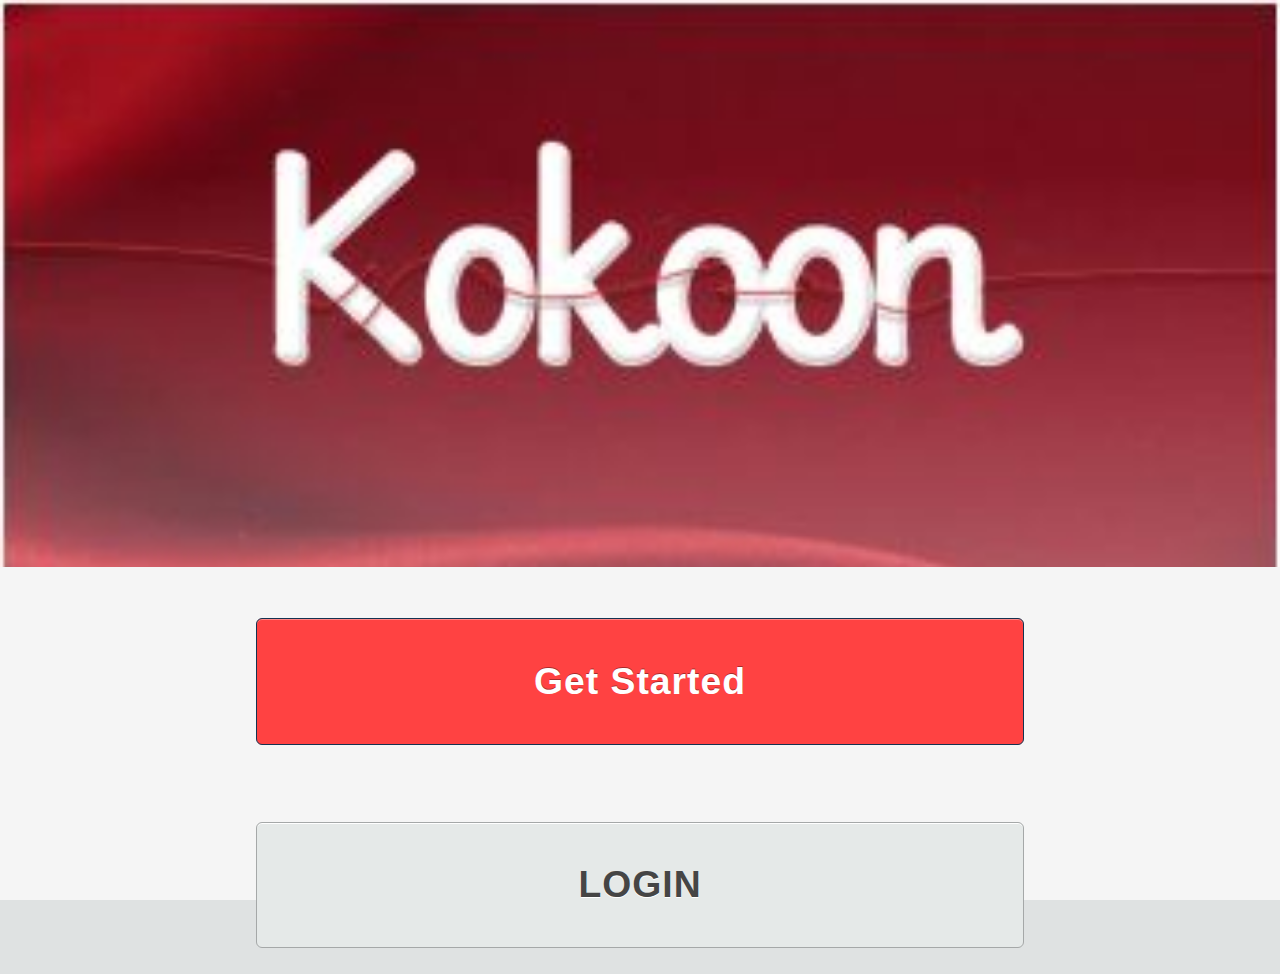
==== commit e0a66105: "cleanup" ====
--- a/index.html
+++ b/index.html
@@ -120,8 +120,8 @@
         <!-- #/App# -->
         <!-- #Trigger# -->
         <script type="text/javascript">
-            app.initialize();
-            //angular.bootstrap(document, ["App"]);
+            //app.initialize();
+            angular.bootstrap(document, ["App"]);
         </script>
          <!-- #/Trigger# -->
     </body>
